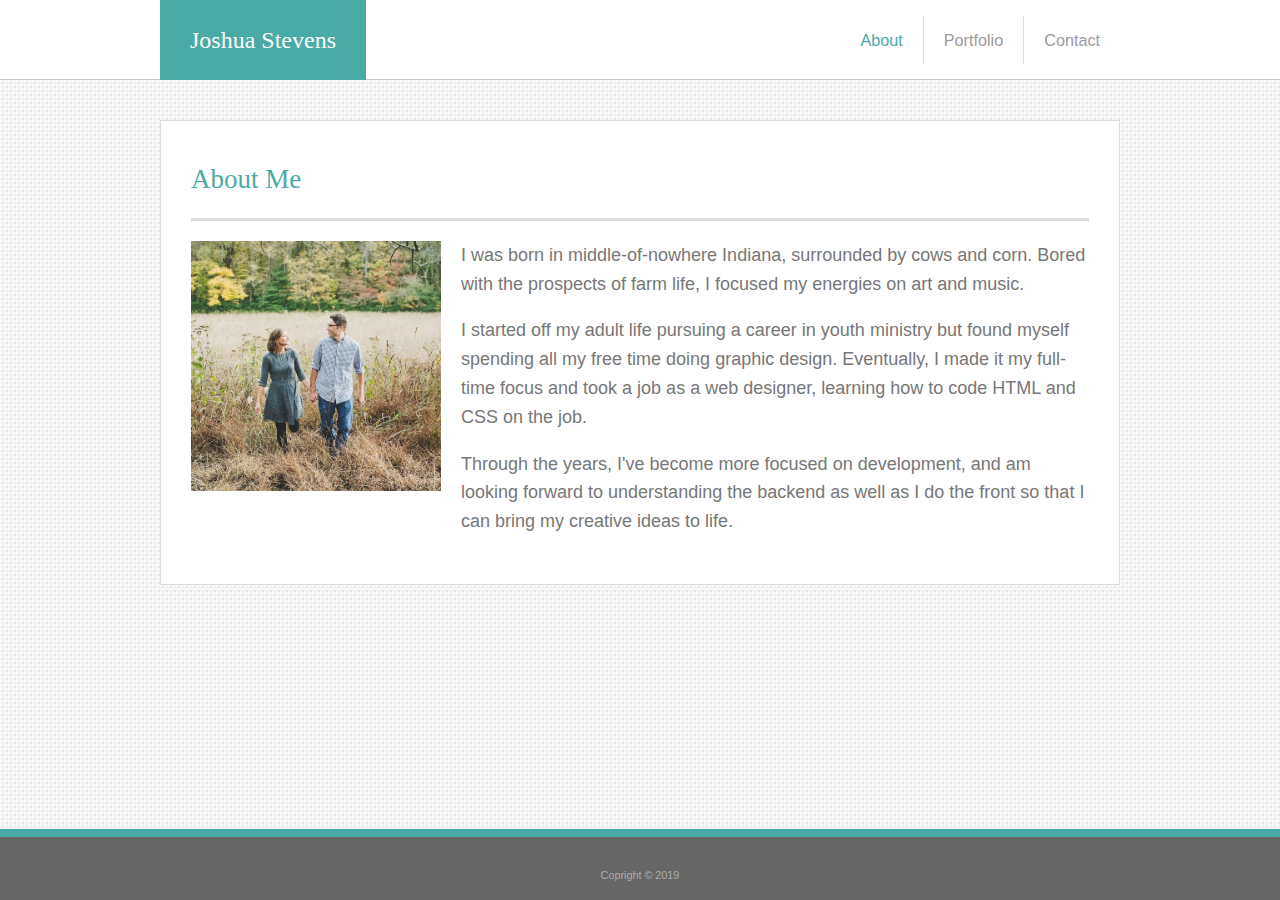
==== index.html @ 35996331 "adding css reset" ====
<!DOCTYPE html>
<html lang="en">
<head>
  <meta charset="UTF-8">
  <meta name="viewport" content="width=device-width, initial-scale=1.0">
  <meta http-equiv="X-UA-Compatible" content="ie=edge">
  <link rel="stylesheet" type="text/css" href="assets/css/reset.css">
  <link rel="stylesheet" type="text/css" href="assets/css/style.css">
  <title>Joshua Stevens: Portfolio Site</title>
</head>
<body>
  <header>
    <div class="headerContentWrapper">
        <h1 class="logo">Joshua Stevens</h1>
        <nav>
          <ul class="navLinks">
            <li>
              <a class="active" href="index.html">About</a>
            </li>
            <li>
              <a href="portfolio.html">Portfolio</a>
            </li>
            <li>
              <a href="contact.html">Contact</a>
            </li>
          </ul>
        </nav>
    </div>
  </header>
  <div class="contentWrapper">
    <section>
      <article>
        <h1>About Me</h1>
        <img class="profilePic" src="assets/images/IMG_0099.jpg">
        <p>I was born in middle-of-nowhere Indiana, surrounded by cows and corn. Bored with the prospects of farm life, I focused my energies on art and music.</p>

        <p>I started off my adult life pursuing a career in youth ministry but found myself spending all my free time doing graphic design. Eventually, I made it my full-time focus and took a job as a web designer, learning how to code HTML and CSS on the job.</p>
          
        <p>Through the years, I've become more focused on development, and am looking forward to understanding the backend as well as I do the front so that I can bring my creative ideas to life.</p>
      </article>
    </section>
  </div>
  <footer>Copright &copy; 2019</footer>
</body>
</html>
---- assets/css/style.css ----
* {
  box-sizing: border-box;
}

html {
  height: 100%;
}

body {
  font-family: 'Arial', 'Helvetica Neue', Helvetica, sans-serif;
  font-size: 18px;
  line-height: 1.6em;
  margin: 0;
  padding: 0;
  color: #777777;
  background-image: url('../images/p5.png');
  min-height: 100%;
  display: flex;
  flex-direction: column;
  padding-top: 120px;
}

p {
  margin-bottom: 1em;
}

h1, h2, h3, h4, h5, h6 {
  font-family: 'Georgia', Times, Times New Roman, serif;
}

h1 {
  color: #4aaaa5;
  padding: 14px 0 24px 0;
  margin: 0 0 20px 0;
  border-bottom: solid 3px #dddddd;
  font-size: 1.5em;
}

header {
  border-bottom: solid 1px #cccccc;
  background: #ffffff;
  position: fixed;
  height: 80px;
  top: 0;
  left: 0;
  width: 100%;
  z-index: 10000;
}

.headerContentWrapper {
  display: flex;
  justify-content: space-between;
  width: 100%;
  max-width: 960px;
  margin: 0 auto; 
  height: 80px;
}

section {
  background: #fff;
  border: solid 1px #dddddd;
  padding: 30px;
  margin-bottom: 60px;
}

.logo {
  flex-grow: 0;
  background: #4aaaa5;
  color: white;
  padding: 0 30px;
  font-size: 24px;
  border-bottom: none;
  margin: 0;
  line-height: 80px;
}

.contentWrapper {
  width: 100%;
  max-width: 960px;
  margin: 0 auto;
  flex: 1 0 auto;
}

.navLinks {
  margin: 0;
  padding: 0;
  list-style: none;
  display: flex;
  align-items: center;
  align-content: center;
  height: 80px;
}

.navLinks li {
  border-right: solid 1px #ddd;
}

.navLinks li:last-of-type {
  border-right: none;
}

.navLinks li a {
  display: inline-block;
  text-decoration: none;
  color: #9d999d;
  font-size: .9em;
  padding: 10px 20px;
  background-color: rgba(74, 170, 165, 0.0);
  transition: background-color .5s ease;
}

.navLinks li a.active {
  color: #4aaaa5;
}

.navLinks li a:hover {
  color: #4aaaa5;
  background-color: rgba(74, 170, 165, 0.2);
}

.navLinks li a:active {
  color: white;
  background-color: rgba(74, 170, 165, 1.0);
}

.profilePic {
  float: left;
  display: inline;
  width: 250px;
  height: auto;
  margin: 0px 20px 20px 0;
}


/* --- portfolio area --- */
.portfolioCards {
  list-style: none;
  margin: 0;
  padding: 0;
  overflow: auto;
}

.portfolioCard {
  display: inline-block;
  float: left;
  width: 320px;
  height: 240px;
  padding: 0;
  margin: 0px 30px 30px 0;
}

.portfolioCard a {
  display: inline-block;
  width: 100%;
  height: 100%;
  position: relative;
  box-shadow: 0px 0px 0px rgba(0,0,0,0.0);
  transform: scale(1);
  transition: transform .25s ease-out, box-shadow .35s ease-in-out;
  overflow: hidden;
}

.portfolioCard a img {
  position: absolute;
  width: 100%;
  auto;
  left: 0;
  top: 0;
}

.portfolioCard a h3 {
  background: #4aaaa5;
  color: white;
  position: absolute;
  z-index: 100;
  width: 100%;
  text-align: center;
  font-weight: 500;
  font-size: 1.1em;
  padding: 10px 6px;
  margin: 0;
  bottom: 10px;
  text-shadow: 0px 0px 0px rgba(0,0,0,0);
  box-shadow: 0px 0px 0px rgba(0,0,0,0.0);
  transition: text-shadow 0.25s ease, box-shadow 0.25s ease, bottom 0.25s ease-in-out;
}

.portfolioCard a:hover {
  box-shadow: 10px 10px 10px rgba(0,0,0,0.4);
  transform: scale(1.02);
}

.portfolioCard a:hover > h3 {
  box-shadow: 6px 6px 6px rgba(0,0,0,0.3);
  text-shadow: 3px 3px 3px rgba(0,0,0,0.2);
  bottom: 16px;
}

/* -- contact page -- */

label, input, textarea {
  width: 100%;
  display: block;
}

form p {
  margin-bottom: 6px;
}

input, textarea {
  width: 100%;
  padding: 10px;
  border: solid 1px #ddd;
}

textarea {
  height: 200px;
  margin-bottom: 20px;
}

button {
  display: inline-block;
  background: #4aaaa5;
  color: white;
  padding: 10px 30px;
  font-size: 1.1em;
  border: none;
  box-shadow: 0px 0px 0px rgba(0,0,0,0);
  text-shadow: 0px 0px 0px rgba(0,0,0,0);
  transition: box-shadow .25s ease, text-shadow .25s ease, background-color: .25s ease;
}

button:hover {
  box-shadow: 3px 3px 3px rgba(0,0,0,0.3);
  text-shadow: 1px 1px 1px rgba(0,0,0,0.2);
}

button:active {
  background-color: #2b6360;
  box-shadow: inset 2px 2px 2px rgba(0,0,0,0.2);
  text-shadow: 0px 0px 0px rgba(0,0,0,0);
}

button:focus {
  outline: none;
}

footer {
  text-align: center;
  border-top: solid 8px #4aaaa5;
  background: #666666;
  flex-shrink: 0;
  padding: 24px 0 10px 0;
  font-size: .6em;
  color: #adadad;
}
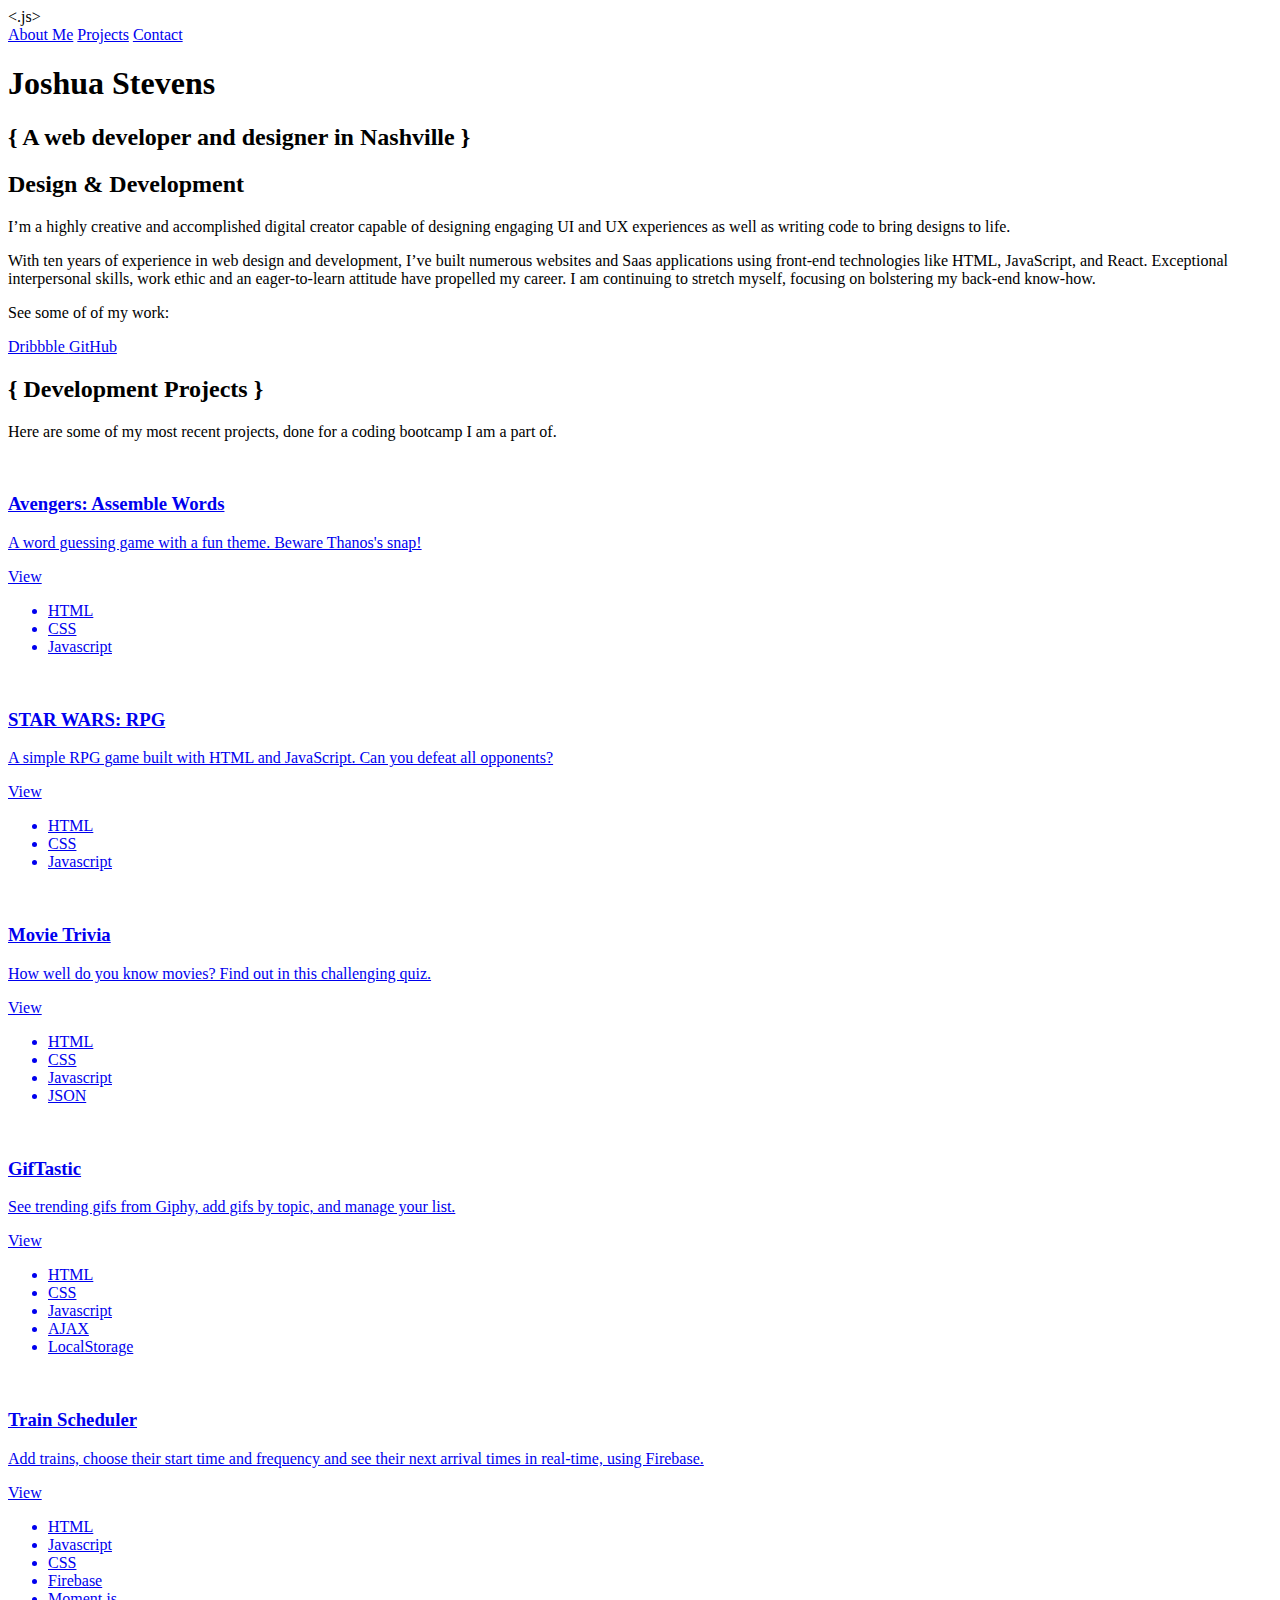
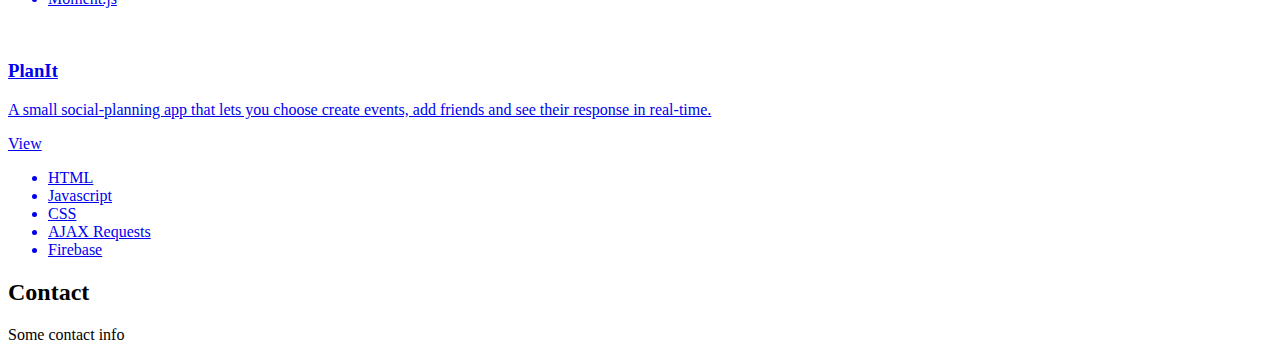
==== commit 5fc1a78e: "adding in new portfolio site" ====
--- a/index.html
+++ b/index.html
@@ -1,45 +1,187 @@
 <!DOCTYPE html>
 <html lang="en">
-<head>
-  <meta charset="UTF-8">
-  <meta name="viewport" content="width=device-width, initial-scale=1.0">
-  <meta http-equiv="X-UA-Compatible" content="ie=edge">
-  <link rel="stylesheet" type="text/css" href="assets/css/reset.css">
-  <link rel="stylesheet" type="text/css" href="assets/css/style.css">
-  <title>Joshua Stevens: Portfolio Site</title>
-</head>
-<body>
-  <header>
-    <div class="headerContentWrapper">
-        <h1 class="logo">Joshua Stevens</h1>
-        <nav>
-          <ul class="navLinks">
-            <li>
-              <a class="active" href="index.html">About</a>
-            </li>
-            <li>
-              <a href="portfolio.html">Portfolio</a>
-            </li>
-            <li>
-              <a href="contact.html">Contact</a>
-            </li>
-          </ul>
-        </nav>
+  <head>
+    <meta charset="UTF-8" />
+    <meta name="viewport" content="width=device-width, initial-scale=1.0" />
+    <meta http-equiv="X-UA-Compatible" content="ie=edge" />
+    <link rel="stylesheet" href="https://use.fontawesome.com/releases/v5.8.1/css/all.css" integrity="sha384-50oBUHEmvpQ+1lW4y57PTFmhCaXp0ML5d60M1M7uH2+nqUivzIebhndOJK28anvf" crossorigin="anonymous">
+    <link
+      href="https://fonts.googleapis.com/css?family=Roboto+Slab:700|Roboto:300,400"
+      rel="stylesheet"
+    />
+    <link href="./css/reset.css" rel="stylesheet" type="text/css" />
+    <link href="./css/styles.css" rel="stylesheet" type="text/css" />
+    <title>Joshua Stevens</title>
+  </head>
+
+  <body>
+    <header>
+      <nav>
+        <div class="logo">
+          <.js>
+        </div>
+        <div class="navigationLinks">
+          <a class="navigationLink" data-target="bio" href="#">About Me</a>
+          <a class="navigationLink" data-target="development" href="#"
+            >Projects</a
+          >
+          <a class="navigationLink" data-target="contact" href="#">Contact</a>
+        </div>
+      </nav>
+    </header>
+    <div class="pageWrapper">
+      <section id="home">
+        <div class="codeImage text parallax" data-speed="28">
+          <h1 id="titleText">Joshua Stevens</h1>
+        </div>
+        <div class="codeImage subtext parallax" data-speed="18">
+          <h2 id="subTitleText"><span class="green">{</span> A web developer and designer in Nashville <span class="green">}</span></h2>
+        </div>
+        <div class="codeImage green parallax" data-speed="32"></div>
+        <div class="codeImage blue parallax" data-speed="18"></div>
+        <div class="codeImage red parallax" data-speed="8"></div>
+        <div class="codeImage purple parallax" data-speed="1"></div>
+        <div class="codeImage gray parallax" data-speed="12"></div>
+      </section>
+      <section id="bio">
+        <article>
+          <h2>Design &amp; Development</h2>
+          <p>
+            I’m a highly creative and accomplished <span class="red">digital creator</span> capable of designing <span class="purple">engaging UI and UX</span> experiences as well as writing code to
+            bring designs to life.</p>
+          <p>
+            With <span class="green">ten years of experience</span> in web <span class="blue">design</span>
+            and <span class="red">development</span>, I’ve built numerous websites and Saas applications
+            using front-end technologies like <span class="gray">HTML</span>, <span class="green">JavaScript</span>, and <span class="blue">React</span>.
+            Exceptional interpersonal skills, work ethic and an <span class="purple">eager-to-learn</span> attitude have propelled my career. I am continuing to stretch
+            myself, focusing on bolstering my <span class="red">back-end</span> know-how.
+          </p>
+          <p>See some of of my work:</p>
+          <a class="dribbble" href="http://joshuastevens.dribbble.com/" target="_blank">Dribbble <i class="fab fa-dribbble"></i></a>
+          <a class="github" href="https://github.com/jstevens79" target="_blank">GitHub <i class="fab fa-github"></i></a>
+        </article>
+      </section>
+      <section id="development">
+        <h2><span class="purple">{</span> Development Projects <span class="purple">}</span></h2>
+        <p>
+          Here are some of my most recent projects, done for a coding bootcamp I
+          am a part of.
+        </p>
+        <div class="projectsContainer">
+          <a class="project" href="https://jstevens79.github.io/Word-Guess-Game/" target="_blank">
+            <img class="projectFeature">
+            <div class="description">
+              <h3>Avengers: Assemble Words</h3>
+              <p>A word guessing game with a fun theme. Beware Thanos's snap!</p>
+              <span class="view">View</span>
+            </div>
+            <div class="technologies">
+              <ul>
+                <li>HTML</li>
+                <li>CSS</li>
+                <li>Javascript</li>
+              </ul>
+            </div>
+          </a>
+
+          <a class="project" href="https://jstevens79.github.io/star-wars-rpg/" target="_blank">
+            <img class="projectFeature">
+            <div class="description">
+              <h3>STAR WARS: RPG</h3>
+              <p>A simple RPG game built with HTML and JavaScript. Can you defeat all opponents?</p>
+              <span class="view">View</span>
+            </div>
+            <div class="technologies">
+                <ul>
+                  <li>HTML</li>
+                  <li>CSS</li>
+                  <li>Javascript</li>
+                </ul>
+              </div>
+          </a>
+
+          <a class="project" href="https://jstevens79.github.io/TriviaGame/" target="_blank">
+            <img class="projectFeature">
+            <div class="description">
+              <h3>Movie Trivia</h3>
+              <p>How well do you know movies? Find out in this challenging quiz.</p>
+              <span class="view">View</span>
+            </div>
+            <div class="technologies">
+                <ul>
+                  <li>HTML</li>
+                  <li>CSS</li>
+                  <li>Javascript</li>
+                  <li>JSON</li>
+                </ul>
+              </div>
+          </a>
+
+          <a class="project" href="https://jstevens79.github.io/giftastic/" target="_blank">
+              <img class="projectFeature">
+              <div class="description">
+                <h3>GifTastic</h3>
+                <p>See trending gifs from Giphy, add gifs by topic, and manage your list.</p>
+                <span class="view">View</span>
+              </div>
+              <div class="technologies">
+                  <ul>
+                    <li>HTML</li>
+                    <li>CSS</li>
+                    <li>Javascript</li>
+                    <li>AJAX</li>
+                    <li>LocalStorage</li>
+                  </ul>
+                </div>
+            </a>
+
+          <a class="project" href="https://jstevens79.github.io/Train-Scheduler/" target="_blank">
+            <img class="projectFeature">
+            <div class="description">
+              <h3>Train Scheduler</h3>
+              <p>Add trains, choose their start time and frequency and see their next arrival times in real-time, using Firebase.</p>
+              <span class="view">View</span>
+            </div>
+            <div class="technologies">
+                <ul>
+                  <li>HTML</li>
+                  <li>Javascript</li>
+                  <li>CSS</li>
+                  <li>Firebase</li>
+                  <li>Moment.js</li>
+                </ul>
+              </div>
+          </a>
+          <a class="project" href="https://jstevens79.github.io/Project1/" target="_blank">
+              <img class="projectFeature">
+              <div class="description">
+                <h3>PlanIt</h3>
+                <p>A small social-planning app that lets you choose create events, add friends and see their response in real-time.</p>
+                <span class="view">View</span>
+              </div>
+              <div class="technologies">
+                  <ul>
+                    <li>HTML</li>
+                    <li>Javascript</li>
+                    <li>CSS</li>
+                    <li>AJAX Requests</li>
+                    <li>Firebase</li>
+                  </ul>
+                </div>
+            </a>
+        </div>
+      </section>
+      <section id="contact">
+        <h2>Contact</h2>
+        <p>Some contact info</p>
+      </section>
     </div>
-  </header>
-  <div class="contentWrapper">
-    <section>
-      <article>
-        <h1>About Me</h1>
-        <img class="profilePic" src="assets/images/IMG_0099.jpg">
-        <p>I was born in middle-of-nowhere Indiana, surrounded by cows and corn. Bored with the prospects of farm life, I focused my energies on art and music.</p>
-
-        <p>I started off my adult life pursuing a career in youth ministry but found myself spending all my free time doing graphic design. Eventually, I made it my full-time focus and took a job as a web designer, learning how to code HTML and CSS on the job.</p>
-          
-        <p>Through the years, I've become more focused on development, and am looking forward to understanding the backend as well as I do the front so that I can bring my creative ideas to life.</p>
-      </article>
-    </section>
-  </div>
-  <footer>Copright &copy; 2019</footer>
-</body>
-</html>+    <script
+      src="https://code.jquery.com/jquery-3.3.1.min.js"
+      integrity="sha256-FgpCb/KJQlLNfOu91ta32o/NMZxltwRo8QtmkMRdAu8="
+      crossorigin="anonymous"
+    ></script>
+    <script src="./scripts/parallax-effect.js"></script>
+    <script src="./scripts/page-scripts.js"></script>
+  </body>
+</html>
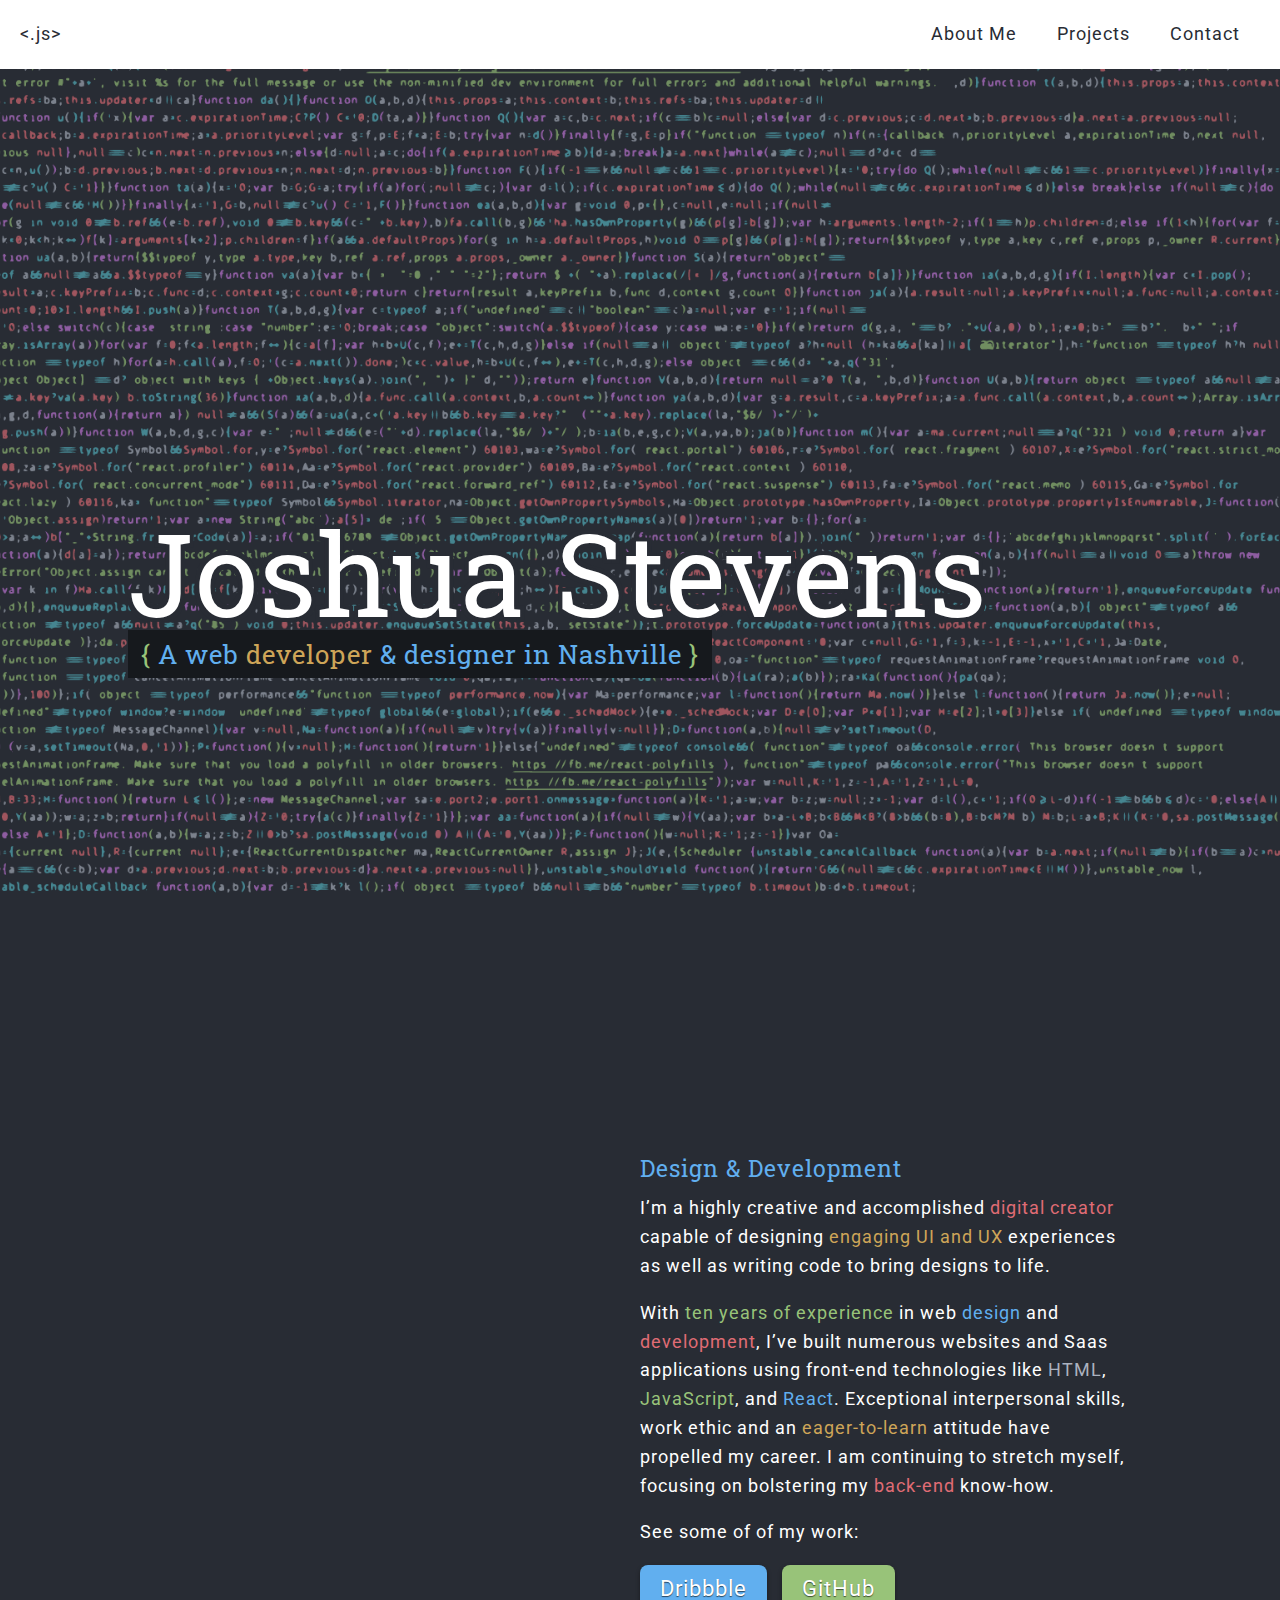
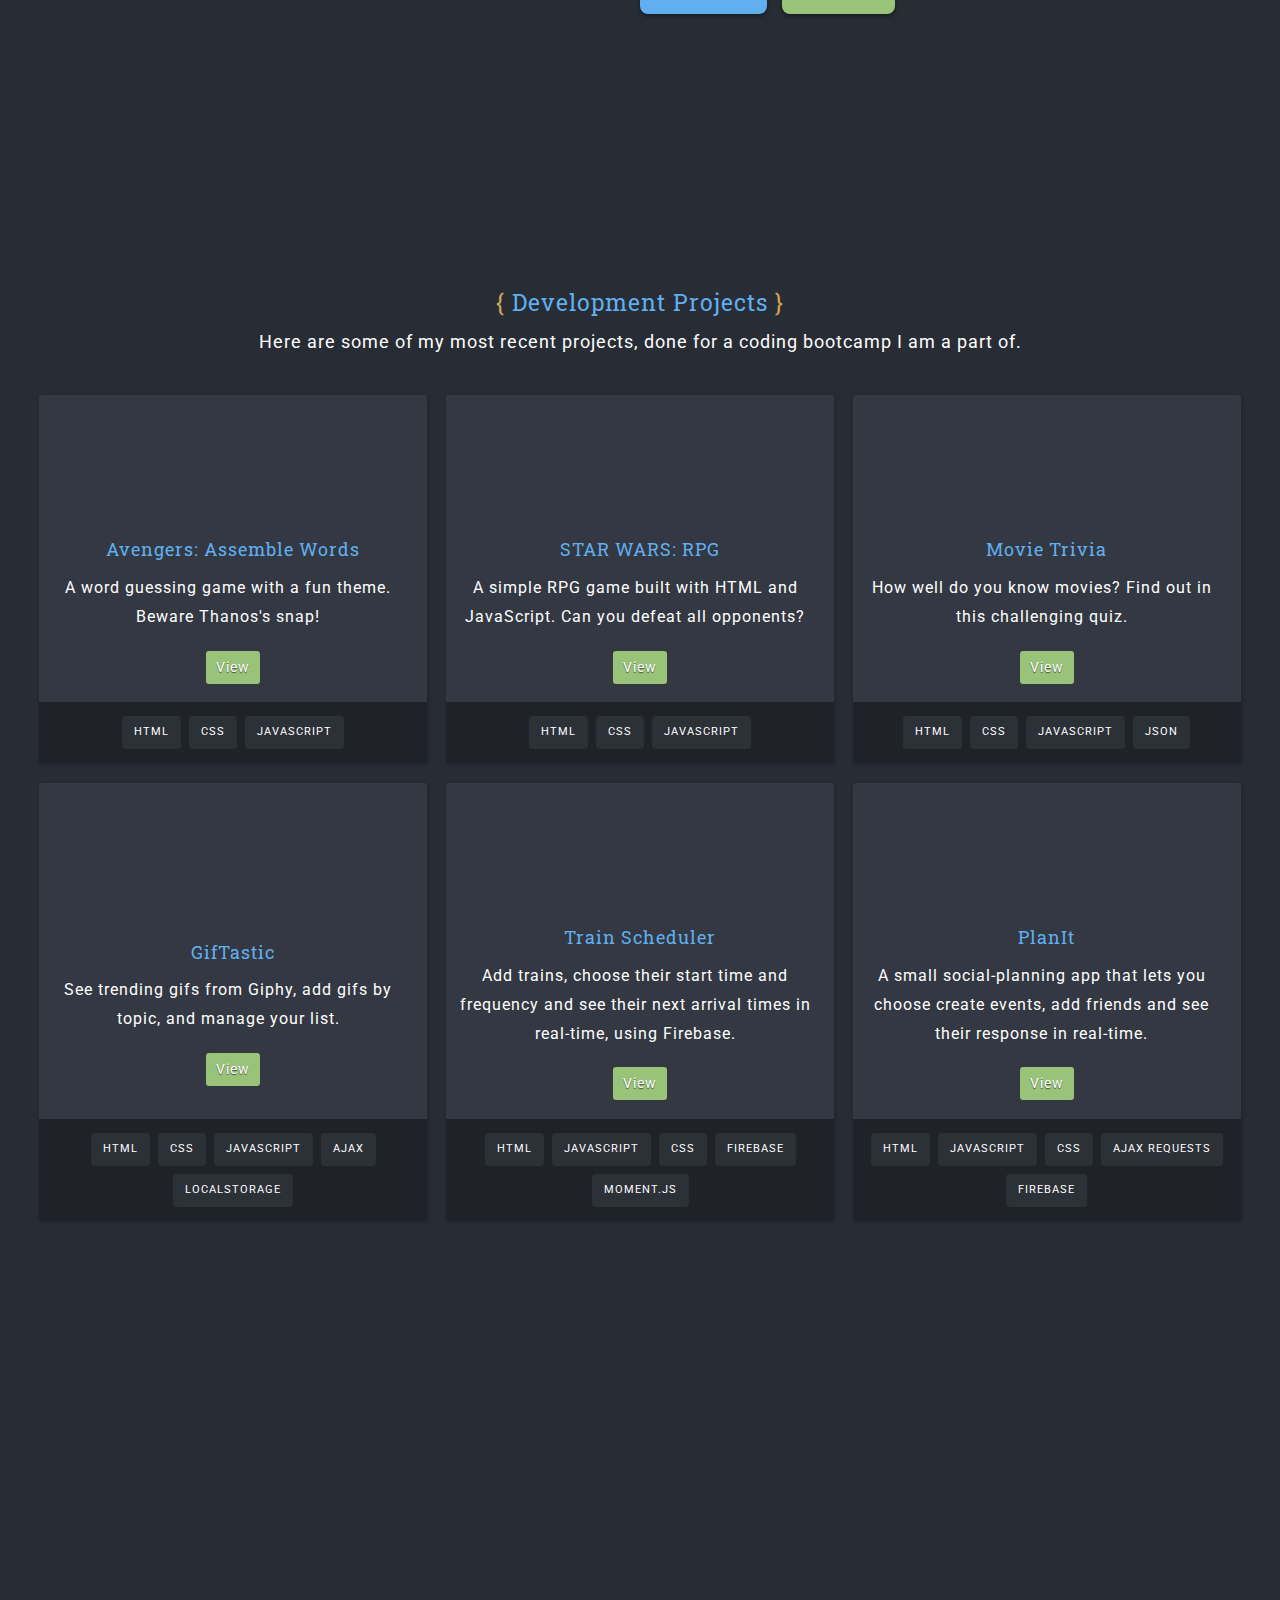
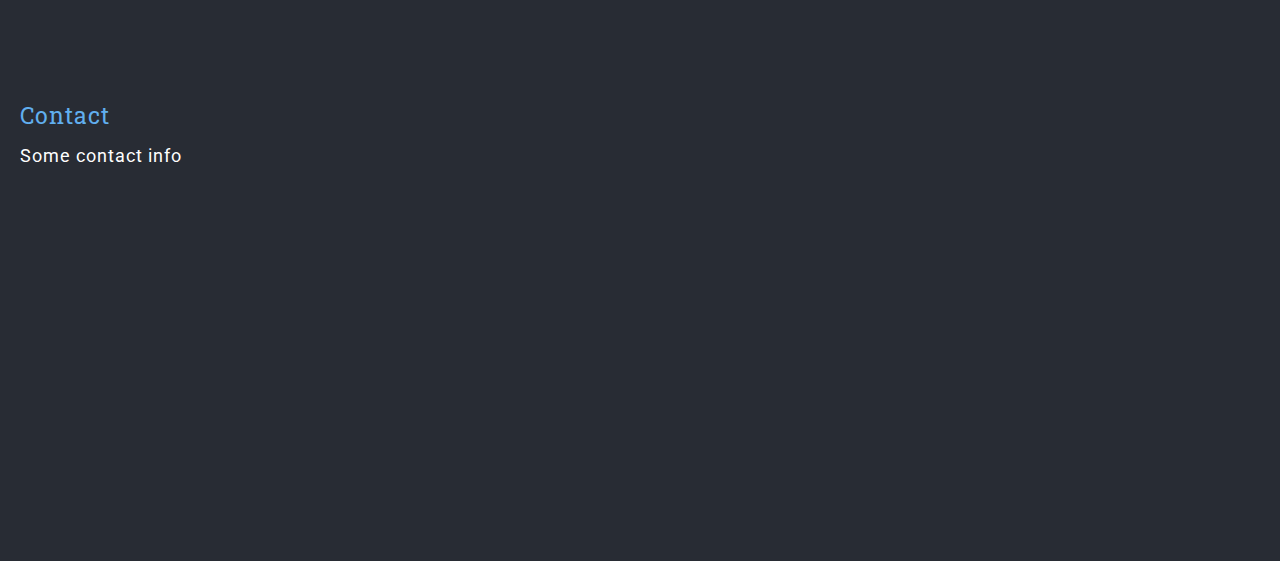
==== commit 91372040: "adding icons to projects" ====
--- a/index.html
+++ b/index.html
@@ -9,8 +9,8 @@
       href="https://fonts.googleapis.com/css?family=Roboto+Slab:700|Roboto:300,400"
       rel="stylesheet"
     />
-    <link href="./css/reset.css" rel="stylesheet" type="text/css" />
-    <link href="./css/styles.css" rel="stylesheet" type="text/css" />
+    <link href="./assets/css/reset.css" rel="stylesheet" type="text/css" />
+    <link href="./assets/css/styles.css" rel="stylesheet" type="text/css" />
     <title>Joshua Stevens</title>
   </head>
 
@@ -35,7 +35,7 @@
           <h1 id="titleText">Joshua Stevens</h1>
         </div>
         <div class="codeImage subtext parallax" data-speed="18">
-          <h2 id="subTitleText"><span class="green">{</span> A web developer and designer in Nashville <span class="green">}</span></h2>
+          <h2 id="subTitleText"><span class="green">{</span> A web <span class="purple">developer</span> &amp; designer in Nashville <span class="green">}</span></h2>
         </div>
         <div class="codeImage green parallax" data-speed="32"></div>
         <div class="codeImage blue parallax" data-speed="18"></div>
@@ -69,7 +69,7 @@
         </p>
         <div class="projectsContainer">
           <a class="project" href="https://jstevens79.github.io/Word-Guess-Game/" target="_blank">
-            <img class="projectFeature">
+            <div class="projectIcon"><i class="fas fa-gamepad"></i></div>
             <div class="description">
               <h3>Avengers: Assemble Words</h3>
               <p>A word guessing game with a fun theme. Beware Thanos's snap!</p>
@@ -85,7 +85,7 @@
           </a>
 
           <a class="project" href="https://jstevens79.github.io/star-wars-rpg/" target="_blank">
-            <img class="projectFeature">
+            <div class="projectIcon"><i class="fas fa-jedi"></i></div>
             <div class="description">
               <h3>STAR WARS: RPG</h3>
               <p>A simple RPG game built with HTML and JavaScript. Can you defeat all opponents?</p>
@@ -101,7 +101,7 @@
           </a>
 
           <a class="project" href="https://jstevens79.github.io/TriviaGame/" target="_blank">
-            <img class="projectFeature">
+            <div class="projectIcon"><i class="fas fa-ticket-alt"></i></div>
             <div class="description">
               <h3>Movie Trivia</h3>
               <p>How well do you know movies? Find out in this challenging quiz.</p>
@@ -118,7 +118,7 @@
           </a>
 
           <a class="project" href="https://jstevens79.github.io/giftastic/" target="_blank">
-              <img class="projectFeature">
+              <div class="projectIcon"><i class="fas fa-images"></i></div>
               <div class="description">
                 <h3>GifTastic</h3>
                 <p>See trending gifs from Giphy, add gifs by topic, and manage your list.</p>
@@ -136,7 +136,7 @@
             </a>
 
           <a class="project" href="https://jstevens79.github.io/Train-Scheduler/" target="_blank">
-            <img class="projectFeature">
+            <div class="projectIcon"><i class="fas fa-subway"></i></div>
             <div class="description">
               <h3>Train Scheduler</h3>
               <p>Add trains, choose their start time and frequency and see their next arrival times in real-time, using Firebase.</p>
@@ -153,7 +153,7 @@
               </div>
           </a>
           <a class="project" href="https://jstevens79.github.io/Project1/" target="_blank">
-              <img class="projectFeature">
+              <div class="projectIcon"><i class="fas fa-calendar-check"></i></div>
               <div class="description">
                 <h3>PlanIt</h3>
                 <p>A small social-planning app that lets you choose create events, add friends and see their response in real-time.</p>
@@ -181,7 +181,7 @@
       integrity="sha256-FgpCb/KJQlLNfOu91ta32o/NMZxltwRo8QtmkMRdAu8="
       crossorigin="anonymous"
     ></script>
-    <script src="./scripts/parallax-effect.js"></script>
-    <script src="./scripts/page-scripts.js"></script>
+    <script src="./assets/scripts/parallax-effect.js"></script>
+    <script src="./assets/scripts/page-scripts.js"></script>
   </body>
 </html>
--- a/assets/css/styles.css
+++ b/assets/css/styles.css
@@ -0,0 +1,321 @@
+* {
+  box-sizing: border-box;
+}
+
+
+body {
+  background: #282c34;
+  color: white;
+  font-family: 'Roboto', sans-serif;
+  font-size: 18px;
+  line-height: 1.6em;
+  letter-spacing: 1px;
+}
+
+section {
+  min-height: 100vh;
+  padding: 88px 20px 20px 20px; 
+  display: flex;
+  flex-direction: column;
+  justify-content: center;
+  overflow: auto;
+}
+
+
+h1, h2, h3 {
+  font-family: 'Roboto Slab', serif;
+  color: rgb(97,175,239);
+}
+
+
+header {
+  position: fixed;
+  width: 100%;
+  top: 0;
+  left: 0;
+  z-index: 1000;
+}
+
+nav {
+  padding: 20px;
+  display: flex;
+  justify-content: space-between;
+  background: white;
+  color: #282c34;
+}
+
+.navigationLink {
+  color: #282c34;
+}
+
+.navigationLink:hover {
+  color: rgb(97,175,239);
+}
+
+.navigationLink:active {
+  color: rgb(73, 137, 189);
+}
+
+h2 {
+  font-size: 1.3em;
+  margin-bottom: .5em;
+}
+
+p {
+  padding-bottom: 1em;
+}
+
+a {
+  text-decoration: none;
+}
+
+.navigationLinks {
+  display: flex;
+}
+
+.navigationLink {
+  flex-grow: 1;
+  flex-shrink: 0;
+  display: block;
+  padding: 0 20px;
+  text-align: center;
+}
+
+.blue {
+  color: rgb(97,175,239);
+}
+.red {
+  color: rgb(224,108,117);
+}
+.green {
+  color: rgb(152,195,121);
+}
+.purple {
+  color: rgb(206, 165, 88);
+}
+.gray {
+  color: rgb(171,178,191);
+}
+
+.pageWrapper {
+  /*max-width: 1200px;*/
+  margin: 0 auto;
+}
+
+#home {
+  height: 100vh;
+  width: 100vw;
+  align-items: center;
+  position: relative;
+}
+
+.codeImage {
+  position: absolute;
+  top: 0;
+  left: 0;
+  width: 100%;
+  height: 100%;
+  background-size: cover;
+  background-position: center center;
+}
+
+.codeImage.text {
+  z-index: 500;
+}
+
+.codeImage.subtext {
+  z-index: 450;
+}
+
+.codeImage.green {
+  z-index: 100;
+  background-image: url('../images/greenText.png');
+}
+
+.codeImage.blue {
+  z-index: 200;
+  background-image: url('../images/blueText.png');
+}
+
+.codeImage.red {
+  z-index: 300;
+  background-image: url('../images/redText.png');
+}
+
+.codeImage.purple {
+  z-index: 400;
+  background-image: url('../images/purpleText.png');
+}
+
+.codeImage.gray {
+  z-index: 0;
+  background-image: url('../images/grayText.png');
+}
+
+
+#titleText {
+  position: absolute;
+  top: 62vh;
+  left: 10%;
+  font-size: 9vw;
+  color: rgb(255,255,255);
+  text-shadow:
+    -4px -4px 0 #282c34,  
+    4px -4px 0 #282c34,
+    -4px 4px 0 #282c34,
+     4px 4px 0 #282c34;
+}
+
+#subTitleText {
+  position: absolute;
+  left: 10%;
+  background: #16191d;
+  top: 70vh;
+  font-size: 2vw;
+  padding: .75vw 1vw;
+}
+
+article {
+  width: 40%;
+  max-width: 650px;
+  margin-left: 50%;
+}
+
+#development {
+  text-align: center;
+}
+
+.projectsContainer {
+  margin-top: 20px;
+  display: flex;
+  flex-wrap: wrap;
+  width: 100%;
+  justify-content: space-evenly;
+}
+
+.project {
+  width: calc(100% / 3.2);
+  background: rgba(51,56,66,1);
+  border-radius: 2px;
+  text-align: center;
+  margin-bottom: 20px;
+  color: white;
+  box-shadow: 1px 1px 4px rgba(0,0,0,0.2);
+  display: flex;
+  flex-direction: column;
+  justify-content: space-between;
+  transform: scale(1);
+  transition: transform .25s ease, background-color .25s ease;
+}
+
+.project:hover {
+  transform: scale(1.05);
+  background: rgb(84, 92, 109);
+}
+
+.project p {
+  padding: 10px 20px 20px 10px;
+  font-size: .9em;
+}
+
+.project h4 {
+  margin-bottom: 10px;
+}
+
+.projectIcon {
+  display: flex;
+  justify-content: center;
+  align-items: center;
+  width: 100px;
+  height: 100px;
+  border-radius: 50%;
+  margin: 20px auto;
+  font-size: 4vw;
+}
+
+.projectIcon i {
+  padding: 1vw;
+  border-radius: 50%;
+}
+
+.technologies {
+  background: #1f2329;
+  margin-top: 20px;
+}
+
+.technologies ul {
+  padding: 10px;
+  display: flex;
+  flex-wrap: wrap;
+  justify-content: center;
+}
+
+.technologies ul li {
+  font-size: .6em;
+  text-transform: uppercase;
+  padding: 2px 12px;
+  border-radius: 4px;
+  margin: 4px;
+  background-color: rgba(171,178,191,0.1);
+}
+
+@media only screen and (max-width: 860px) {
+  .project {
+    width: calc(100% / 2.1);
+  }
+}
+
+@media only screen and (max-width: 600px) {
+  .project {
+    width: 100%;
+  }
+}
+
+.dribbble, .github {
+  display: inline-block;
+  border-radius: 8px;
+  padding: 10px 20px;
+  font-size: 1.2em;
+  color: white;
+  box-shadow: 0 2px 4px rgba(0,0,0,0.4);
+  position: relative;
+  top: 0;
+  text-shadow: 0px 1px 1px rgba(0,0,0,0.6);
+  transition: background-color .2s ease, top .25s ease;
+}
+
+.dribbble {
+  background-color: rgb(97,175,239);
+  margin-right: 10px;
+}
+
+.github {
+  background-color: rgb(152,195,121);
+}
+
+.dribbble:hover {
+  background-color: rgb(118, 191, 250);
+}
+
+.github:hover {
+  background-color: rgb(182, 230, 149);
+}
+
+.dribbble:active {
+  background-color: rgb(84, 155, 212);
+  top: 3px;
+}
+
+.github:active {
+  background-color: rgb(124, 161, 97);
+  top: 3px;
+}
+
+.view {
+  background-color: rgb(152,195,121);
+  padding: 8px 10px;
+  border-radius: 3px;
+  font-size: .8em;
+  text-shadow: 0px 1px 1px rgba(0,0,0,0.6);
+}
+
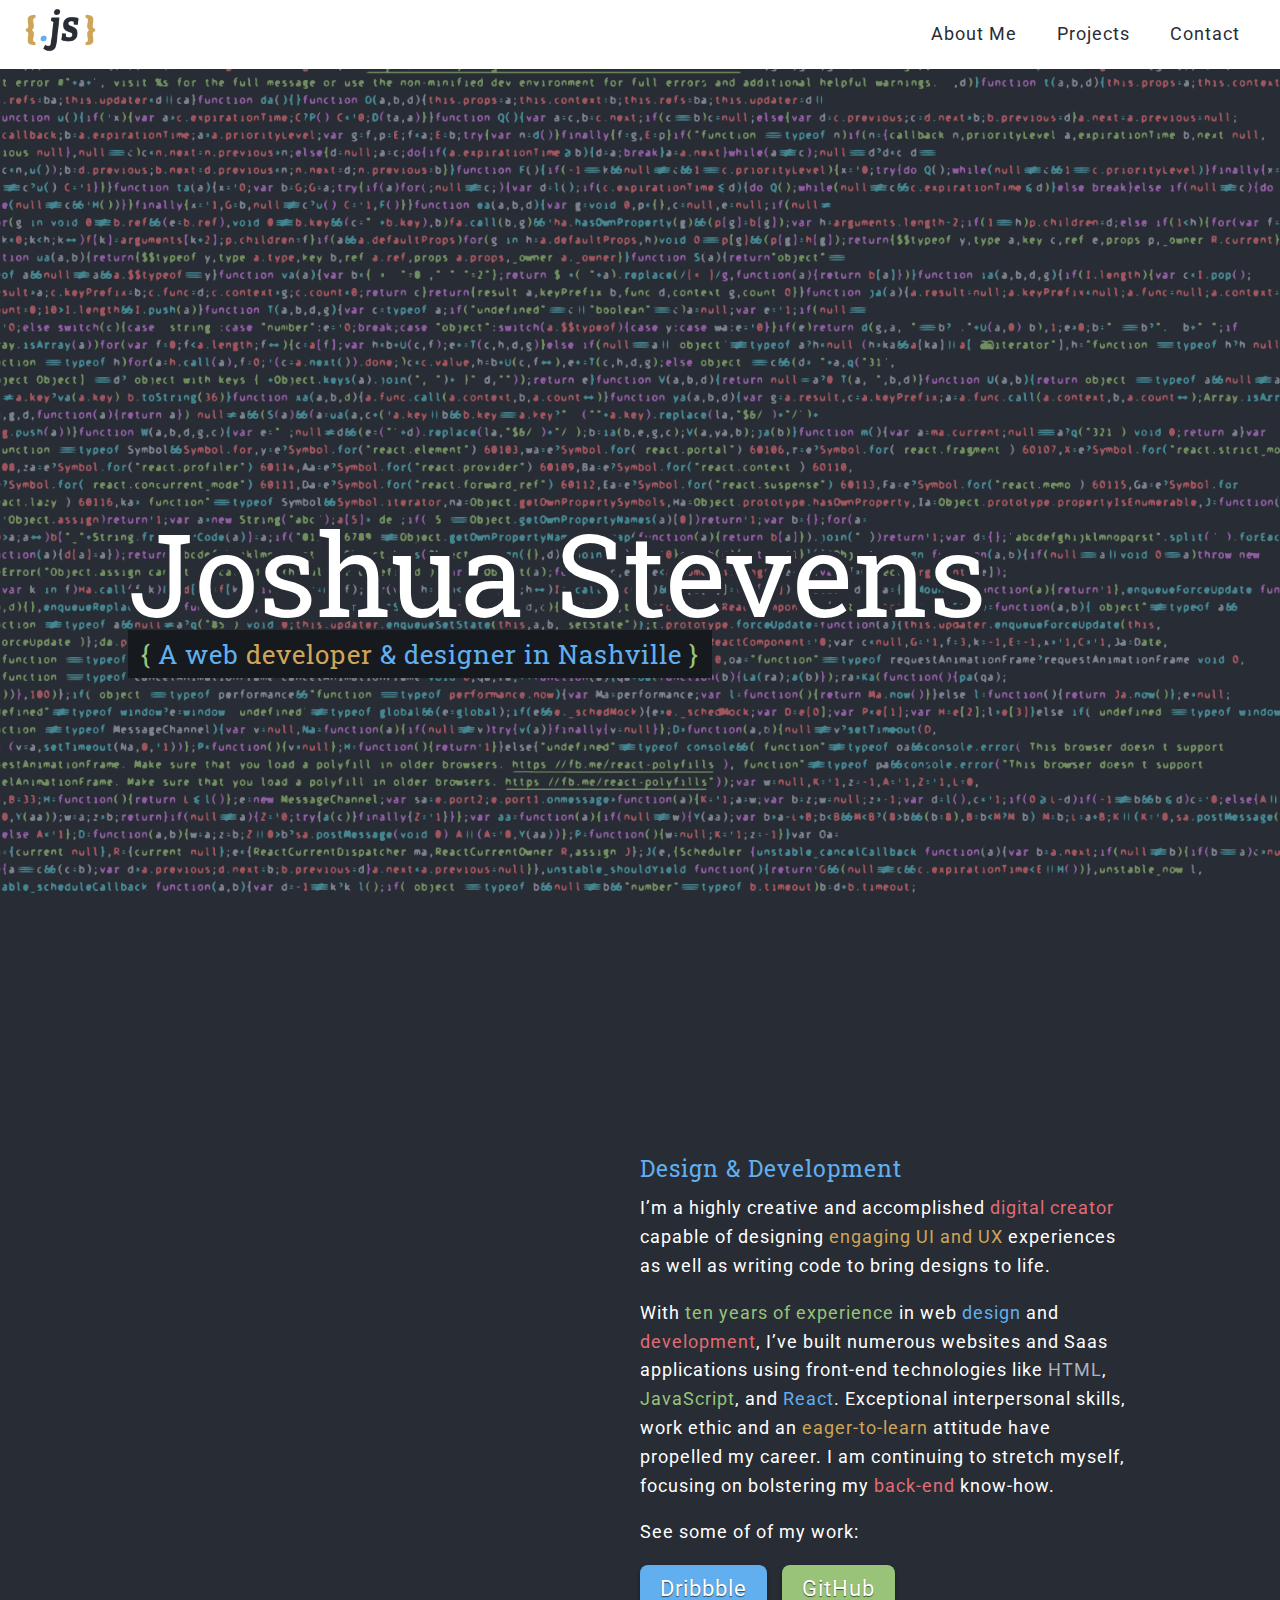
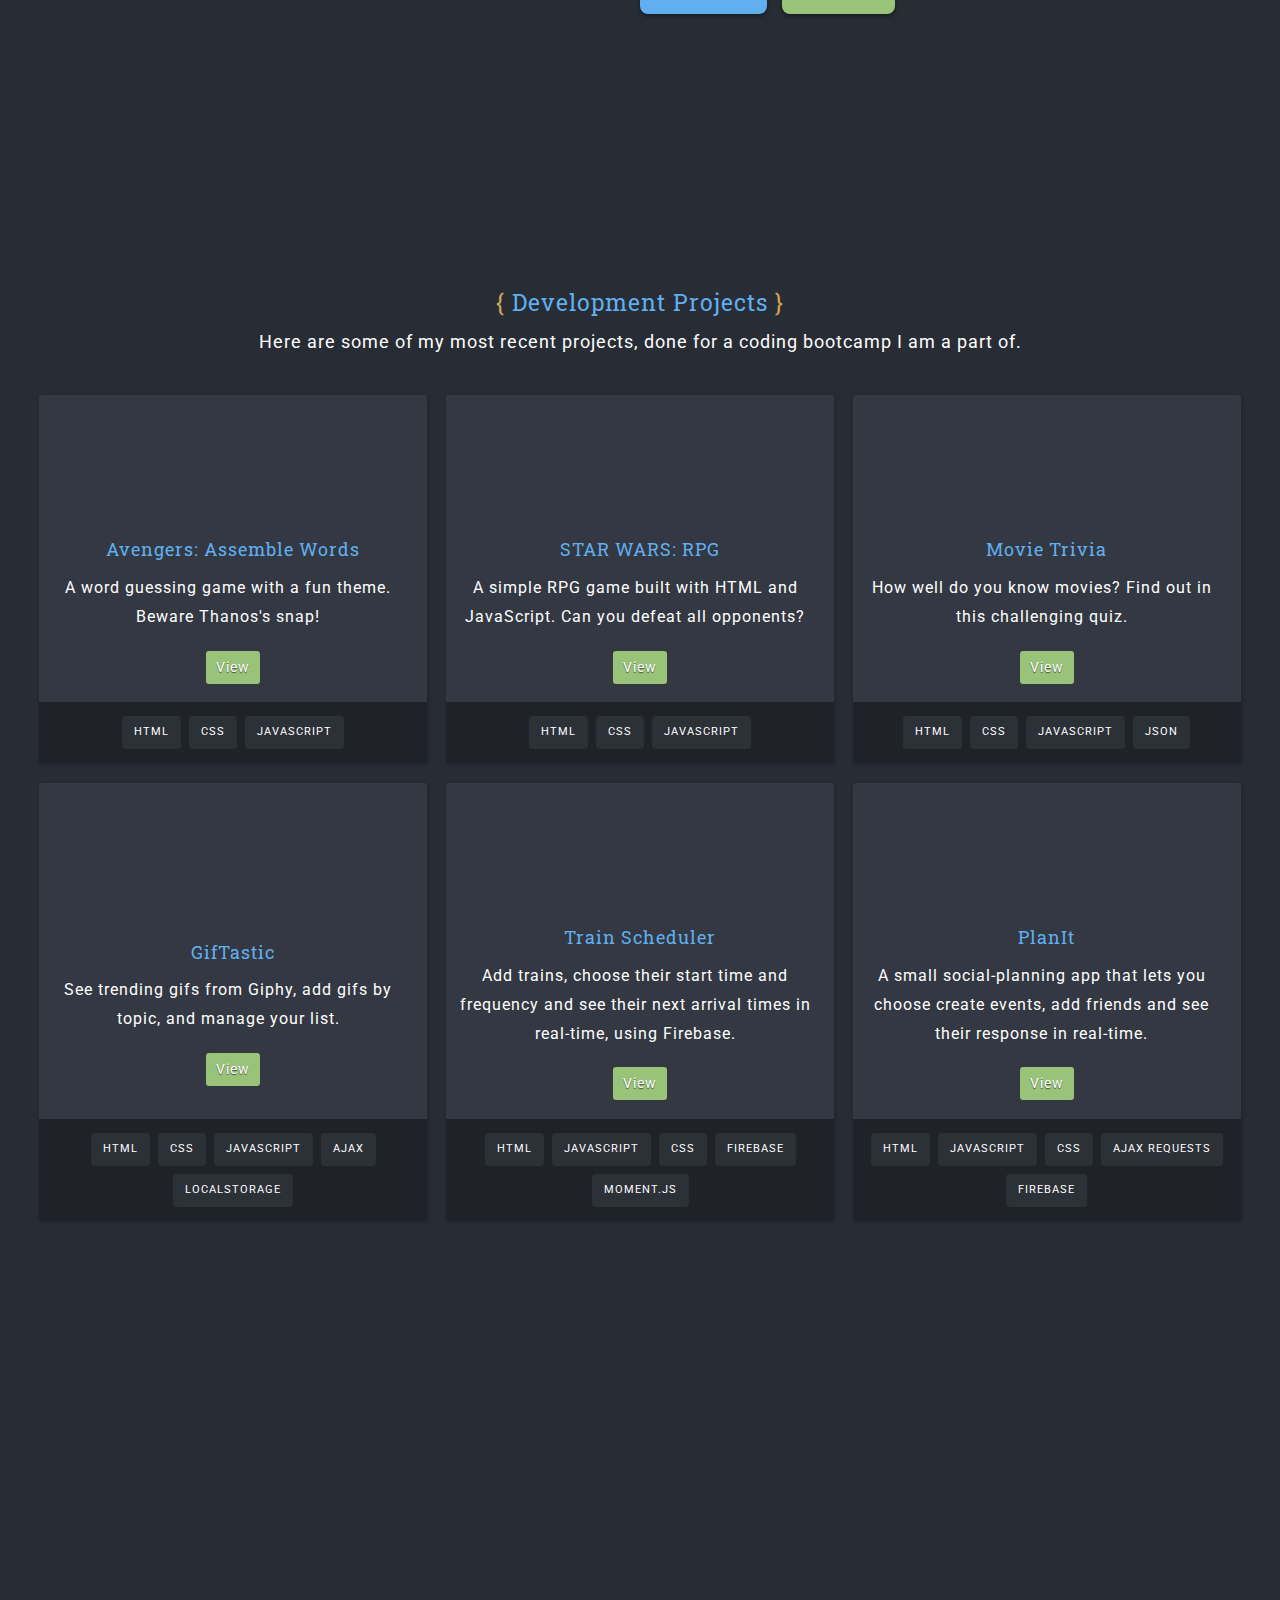
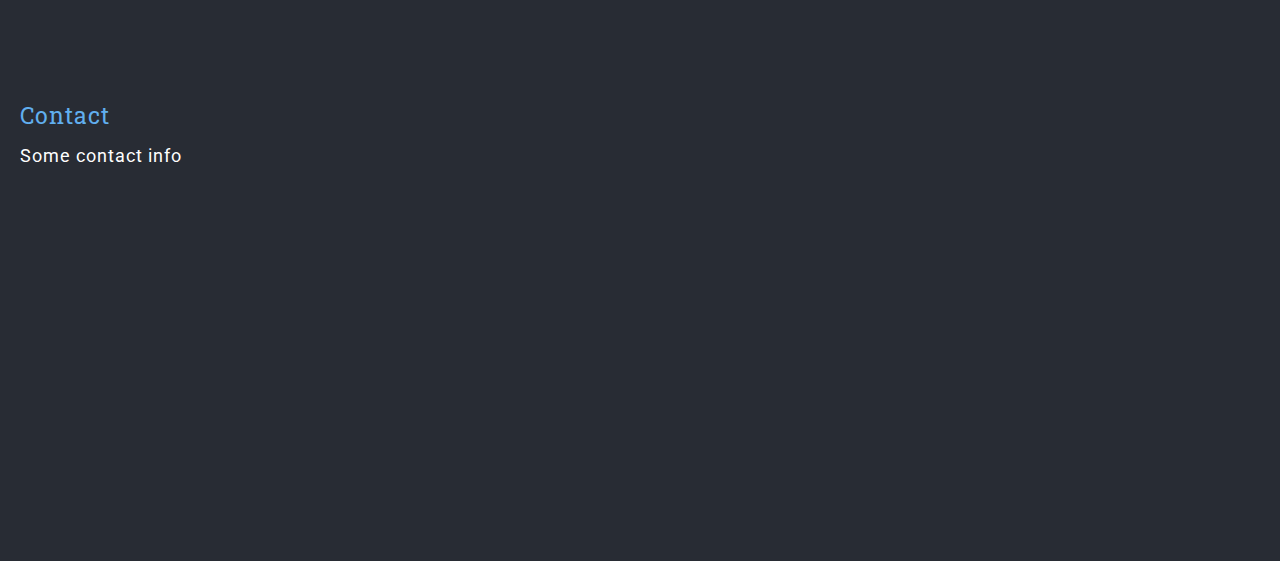
==== commit 7ae0f7b3: "adding logo" ====
--- a/index.html
+++ b/index.html
@@ -18,7 +18,7 @@
     <header>
       <nav>
         <div class="logo">
-          <.js>
+          <img src="./assets/images/js-logo.png" alt="joshua stevens logo">
         </div>
         <div class="navigationLinks">
           <a class="navigationLink" data-target="bio" href="#">About Me</a>
--- a/assets/css/styles.css
+++ b/assets/css/styles.css
@@ -36,10 +36,16 @@
   z-index: 1000;
 }
 
+.logo img {
+  max-height: 50px;
+  width: auto;
+}
+
 nav {
-  padding: 20px;
+  padding: 5px 20px;
   display: flex;
   justify-content: space-between;
+  align-items: center;
   background: white;
   color: #282c34;
 }
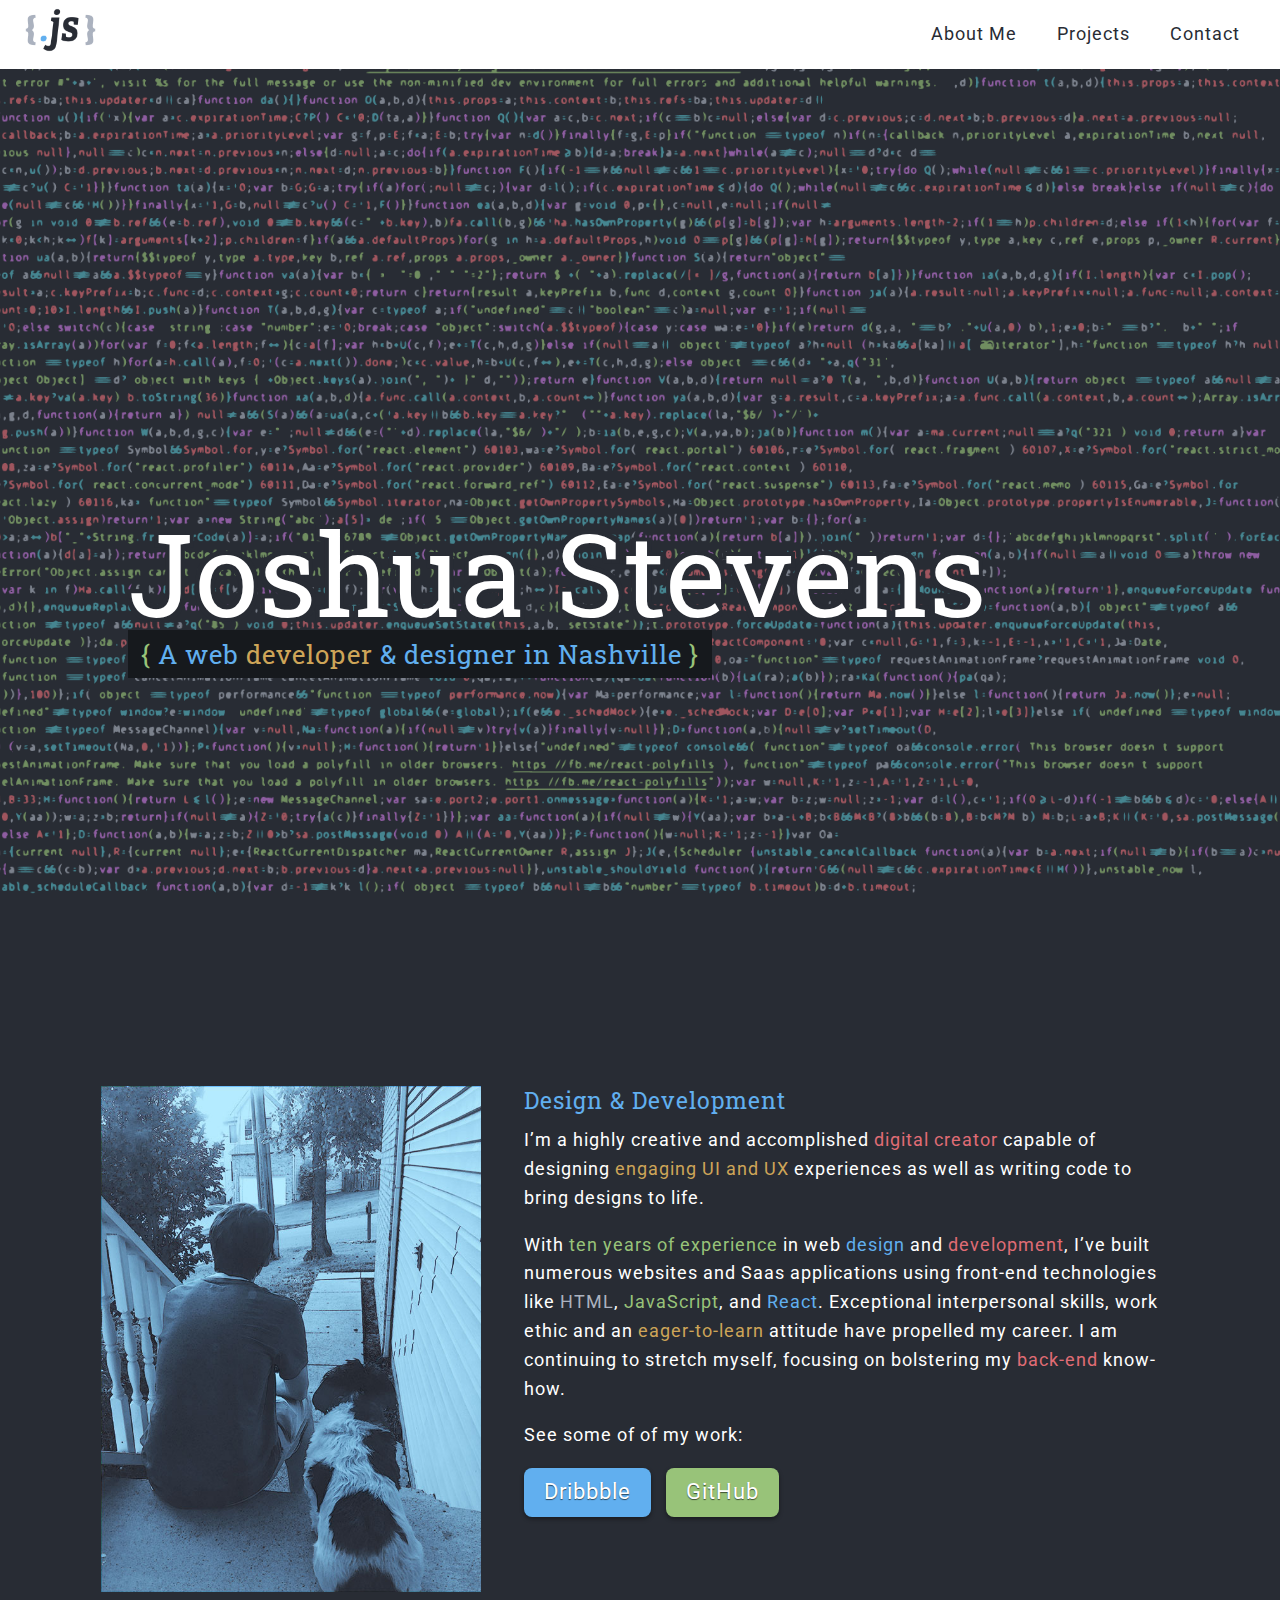
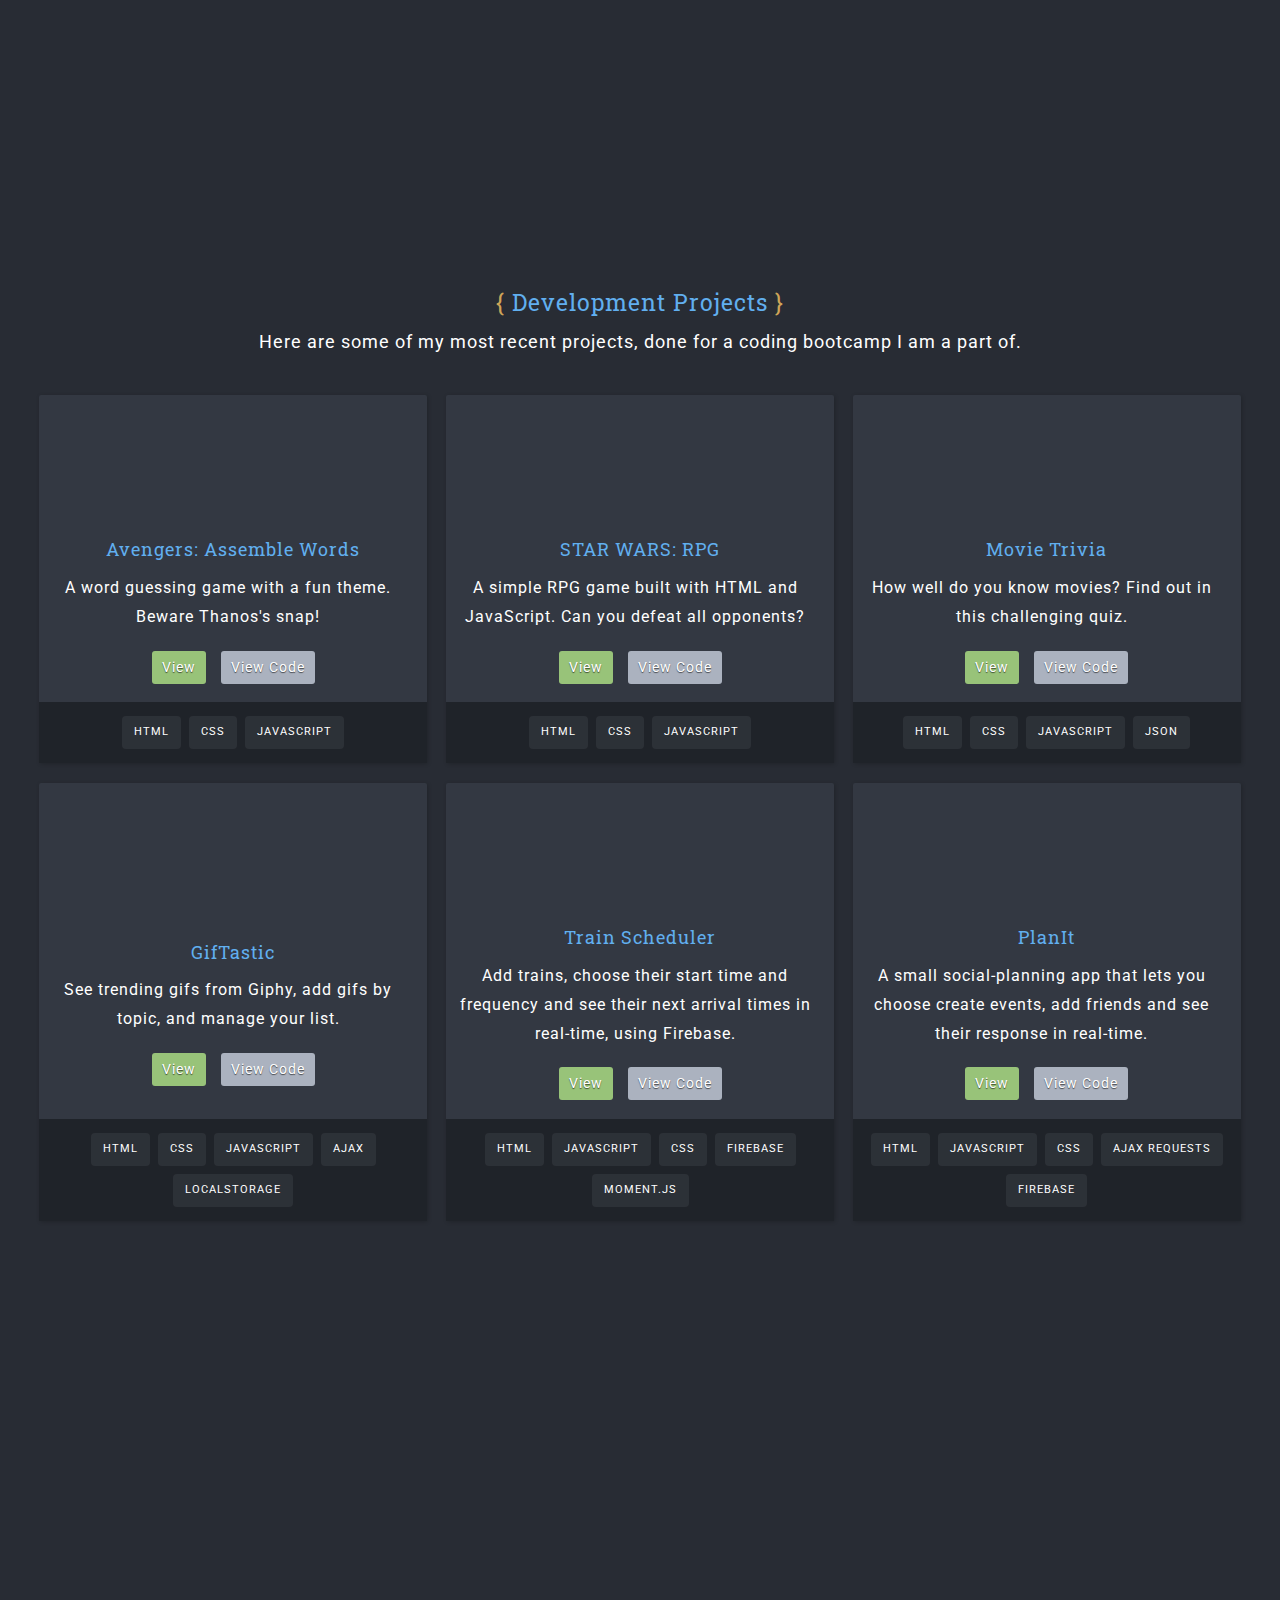
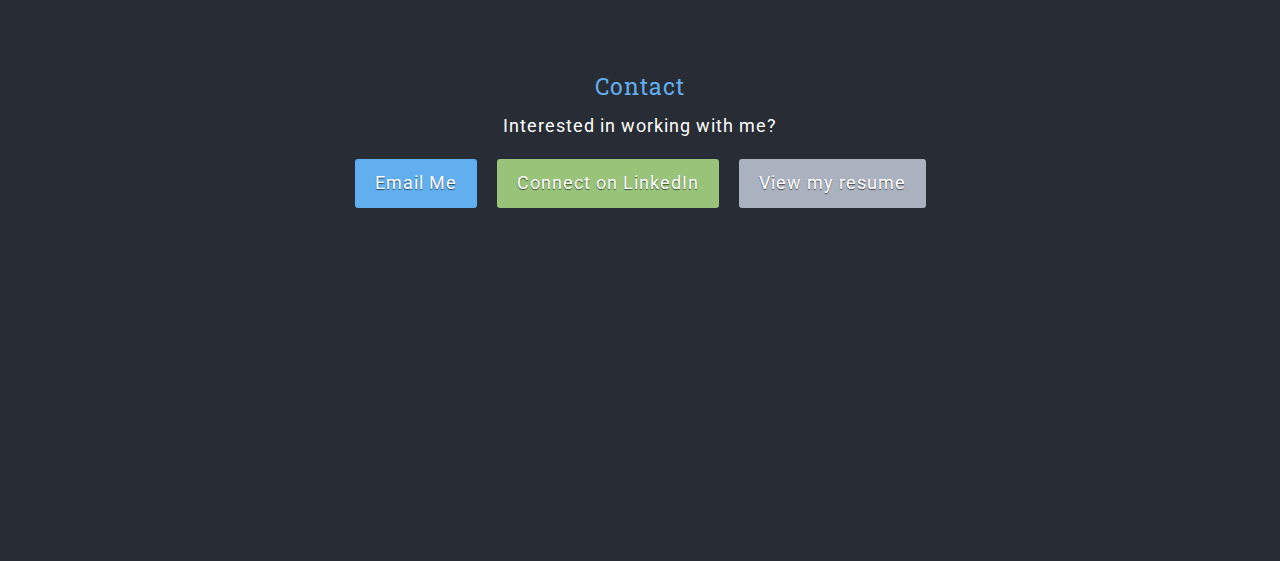
==== commit 2fcd22e2: "wrapping up" ====
--- a/index.html
+++ b/index.html
@@ -31,34 +31,39 @@
     </header>
     <div class="pageWrapper">
       <section id="home">
-        <div class="codeImage text parallax" data-speed="28">
+        <div class="codeImage text parallax" data-speed="38">
           <h1 id="titleText">Joshua Stevens</h1>
         </div>
         <div class="codeImage subtext parallax" data-speed="18">
           <h2 id="subTitleText"><span class="green">{</span> A web <span class="purple">developer</span> &amp; designer in Nashville <span class="green">}</span></h2>
         </div>
-        <div class="codeImage green parallax" data-speed="32"></div>
-        <div class="codeImage blue parallax" data-speed="18"></div>
-        <div class="codeImage red parallax" data-speed="8"></div>
-        <div class="codeImage purple parallax" data-speed="1"></div>
+        <div class="codeImage green parallax" data-speed="52"></div>
+        <div class="codeImage blue parallax" data-speed="38"></div>
+        <div class="codeImage red parallax" data-speed="22"></div>
+        <div class="codeImage purple parallax" data-speed="3"></div>
         <div class="codeImage gray parallax" data-speed="12"></div>
       </section>
       <section id="bio">
         <article>
-          <h2>Design &amp; Development</h2>
-          <p>
-            I’m a highly creative and accomplished <span class="red">digital creator</span> capable of designing <span class="purple">engaging UI and UX</span> experiences as well as writing code to
-            bring designs to life.</p>
-          <p>
-            With <span class="green">ten years of experience</span> in web <span class="blue">design</span>
-            and <span class="red">development</span>, I’ve built numerous websites and Saas applications
-            using front-end technologies like <span class="gray">HTML</span>, <span class="green">JavaScript</span>, and <span class="blue">React</span>.
-            Exceptional interpersonal skills, work ethic and an <span class="purple">eager-to-learn</span> attitude have propelled my career. I am continuing to stretch
-            myself, focusing on bolstering my <span class="red">back-end</span> know-how.
-          </p>
-          <p>See some of of my work:</p>
-          <a class="dribbble" href="http://joshuastevens.dribbble.com/" target="_blank">Dribbble <i class="fab fa-dribbble"></i></a>
-          <a class="github" href="https://github.com/jstevens79" target="_blank">GitHub <i class="fab fa-github"></i></a>
+          <div class="profilePicture">
+            <img src="./assets/images/josh-and-his-dog.jpg" class="profilePic" alt="Joshua Stevens and his dog."> 
+          </div>
+          <div class="articleContent">
+            <h2>Design &amp; Development</h2>
+            <p>
+              I’m a highly creative and accomplished <span class="red">digital creator</span> capable of designing <span class="purple">engaging UI and UX</span> experiences as well as writing code to
+              bring designs to life.</p>
+            <p>
+              With <span class="green">ten years of experience</span> in web <span class="blue">design</span>
+              and <span class="red">development</span>, I’ve built numerous websites and Saas applications
+              using front-end technologies like <span class="gray">HTML</span>, <span class="green">JavaScript</span>, and <span class="blue">React</span>.
+              Exceptional interpersonal skills, work ethic and an <span class="purple">eager-to-learn</span> attitude have propelled my career. I am continuing to stretch
+              myself, focusing on bolstering my <span class="red">back-end</span> know-how.
+            </p>
+            <p>See some of of my work:</p>
+            <a class="dribbble" href="http://joshuastevens.dribbble.com/" target="_blank">Dribbble <i class="fab fa-dribbble"></i></a>
+            <a class="github" href="https://github.com/jstevens79" target="_blank">GitHub <i class="fab fa-github"></i></a>
+          </div>
         </article>
       </section>
       <section id="development">
@@ -68,12 +73,13 @@
           am a part of.
         </p>
         <div class="projectsContainer">
-          <a class="project" href="https://jstevens79.github.io/Word-Guess-Game/" target="_blank">
+          <div class="project">
             <div class="projectIcon"><i class="fas fa-gamepad"></i></div>
             <div class="description">
               <h3>Avengers: Assemble Words</h3>
               <p>A word guessing game with a fun theme. Beware Thanos's snap!</p>
-              <span class="view">View</span>
+              <a href="https://jstevens79.github.io/Word-Guess-Game/" target="_blank" class="view">View</a>
+              <a href="https://github.com/jstevens79/Word-Guess-Game" target="_blank" class="viewCode">View Code</a>
             </div>
             <div class="technologies">
               <ul>
@@ -82,14 +88,15 @@
                 <li>Javascript</li>
               </ul>
             </div>
-          </a>
-
-          <a class="project" href="https://jstevens79.github.io/star-wars-rpg/" target="_blank">
+          </div>
+
+          <div class="project">
             <div class="projectIcon"><i class="fas fa-jedi"></i></div>
             <div class="description">
               <h3>STAR WARS: RPG</h3>
               <p>A simple RPG game built with HTML and JavaScript. Can you defeat all opponents?</p>
-              <span class="view">View</span>
+              <a href="https://jstevens79.github.io/star-wars-rpg/" target="_blank" class="view">View</a>
+              <a href="https://github.com/jstevens79/star-wars-rpg" target="_blank" class="viewCode">View Code</a>
             </div>
             <div class="technologies">
                 <ul>
@@ -98,14 +105,15 @@
                   <li>Javascript</li>
                 </ul>
               </div>
-          </a>
-
-          <a class="project" href="https://jstevens79.github.io/TriviaGame/" target="_blank">
+            </div>
+
+          <div class="project">
             <div class="projectIcon"><i class="fas fa-ticket-alt"></i></div>
             <div class="description">
               <h3>Movie Trivia</h3>
               <p>How well do you know movies? Find out in this challenging quiz.</p>
-              <span class="view">View</span>
+              <a class="view" href="https://jstevens79.github.io/TriviaGame/" target="_blank">View</a>
+              <a href="https://github.com/jstevens79/TriviaGame" target="_blank" class="viewCode">View Code</a>
             </div>
             <div class="technologies">
                 <ul>
@@ -115,14 +123,15 @@
                   <li>JSON</li>
                 </ul>
               </div>
-          </a>
-
-          <a class="project" href="https://jstevens79.github.io/giftastic/" target="_blank">
+          </div>
+
+          <div class="project">
               <div class="projectIcon"><i class="fas fa-images"></i></div>
               <div class="description">
                 <h3>GifTastic</h3>
                 <p>See trending gifs from Giphy, add gifs by topic, and manage your list.</p>
-                <span class="view">View</span>
+                <a class="view" href="https://jstevens79.github.io/giftastic/" target="_blank">View</a>
+                <a href="https://github.com/jstevens79/GifTastic" target="_blank" class="viewCode">View Code</a>
               </div>
               <div class="technologies">
                   <ul>
@@ -133,14 +142,15 @@
                     <li>LocalStorage</li>
                   </ul>
                 </div>
-            </a>
-
-          <a class="project" href="https://jstevens79.github.io/Train-Scheduler/" target="_blank">
+            </div>
+
+          <div class="project">
             <div class="projectIcon"><i class="fas fa-subway"></i></div>
             <div class="description">
               <h3>Train Scheduler</h3>
               <p>Add trains, choose their start time and frequency and see their next arrival times in real-time, using Firebase.</p>
-              <span class="view">View</span>
+              <a class="view" href="https://jstevens79.github.io/Train-Scheduler/" target="_blank">View</a>
+              <a href="https://github.com/jstevens79/Train-Scheduler" target="_blank" class="viewCode">View Code</a>
             </div>
             <div class="technologies">
                 <ul>
@@ -151,13 +161,15 @@
                   <li>Moment.js</li>
                 </ul>
               </div>
-          </a>
-          <a class="project" href="https://jstevens79.github.io/Project1/" target="_blank">
+          </div>
+          
+          <div class="project">
               <div class="projectIcon"><i class="fas fa-calendar-check"></i></div>
               <div class="description">
                 <h3>PlanIt</h3>
                 <p>A small social-planning app that lets you choose create events, add friends and see their response in real-time.</p>
-                <span class="view">View</span>
+                <a class="view" href="https://jstevens79.github.io/Project1/" target="_blank">View</a>
+                <a href="https://github.com/jstevens79/Project1" target="_blank" class="viewCode">View Code</a>
               </div>
               <div class="technologies">
                   <ul>
@@ -168,12 +180,18 @@
                     <li>Firebase</li>
                   </ul>
                 </div>
-            </a>
+            </div>
+
         </div>
       </section>
       <section id="contact">
         <h2>Contact</h2>
-        <p>Some contact info</p>
+        <p>Interested in working with me?</p>
+        <div class="contactLinks">
+            <a href="mailto:joshua@joshuastevensdesign.com" class="email">Email Me <i class="fas fa-envelope"></i></a>
+            <a href="https://www.linkedin.com/in/joshuastevens79/" target="_blank" class="linkedIn">Connect on LinkedIn <i class="fab fa-linkedin"></i></a>
+            <a href="./assets/pdf/Joshua_Stevens_Resume_2019.pdf" target="_blank" class="resume">View my resume <i class="fas fa-file"></i></i></a>
+        </div>
       </section>
     </div>
     <script
--- a/assets/css/styles.css
+++ b/assets/css/styles.css
@@ -26,7 +26,6 @@
   font-family: 'Roboto Slab', serif;
   color: rgb(97,175,239);
 }
-
 
 header {
   position: fixed;
@@ -39,6 +38,7 @@
 .logo img {
   max-height: 50px;
   width: auto;
+  cursor: pointer;
 }
 
 nav {
@@ -103,10 +103,7 @@
   color: rgb(171,178,191);
 }
 
-.pageWrapper {
-  /*max-width: 1200px;*/
-  margin: 0 auto;
-}
+
 
 #home {
   height: 100vh;
@@ -182,9 +179,25 @@
 }
 
 article {
-  width: 40%;
+  display: flex;
+}
+
+.profilePicture {
+  flex: 1;
+  max-width: 380px;
+  position: relative;
+  margin: 0 5% 5% 5%;
+}
+
+.profilePic {
+  width: 100%;
+  height: auto;
+  margin: 0 5% 5% 5%;
+}
+
+.articleContent {
+  flex: 2;
   max-width: 650px;
-  margin-left: 50%;
 }
 
 #development {
@@ -210,12 +223,10 @@
   display: flex;
   flex-direction: column;
   justify-content: space-between;
-  transform: scale(1);
-  transition: transform .25s ease, background-color .25s ease;
+  transition: background-color .25s ease;
 }
 
 .project:hover {
-  transform: scale(1.05);
   background: rgb(84, 92, 109);
 }
 
@@ -265,17 +276,7 @@
   background-color: rgba(171,178,191,0.1);
 }
 
-@media only screen and (max-width: 860px) {
-  .project {
-    width: calc(100% / 2.1);
-  }
-}
-
-@media only screen and (max-width: 600px) {
-  .project {
-    width: 100%;
-  }
-}
+
 
 .dribbble, .github {
   display: inline-block;
@@ -318,6 +319,8 @@
 }
 
 .view {
+  margin: 5px;
+  color: white;
   background-color: rgb(152,195,121);
   padding: 8px 10px;
   border-radius: 3px;
@@ -325,3 +328,115 @@
   text-shadow: 0px 1px 1px rgba(0,0,0,0.6);
 }
 
+.view:hover {
+  background-color: rgb(182, 230, 149);
+}
+
+.view:active {
+  background-color: rgb(124, 161, 97);
+}
+
+.viewCode {
+  margin: 5px;
+  color: white;
+  background-color: rgb(171,178,191);
+  padding: 8px 10px;
+  border-radius: 3px;
+  font-size: .8em;
+  text-shadow: 0px 1px 1px rgba(0,0,0,0.6);
+}
+
+.viewCode:hover {
+  background-color: rgb(183, 190, 204);
+}
+
+.viewCode:active {
+  background-color: rgb(121, 126, 136);
+}
+
+#contact {
+  text-align: center;
+}
+
+.contactLinks {
+  display: flex;
+  justify-content: center;
+  flex-wrap: wrap;
+}
+
+.email, .linkedIn, .resume {
+  color: white;
+  display: inline-block;
+  padding: 10px 20px;
+  border-radius: 3px;
+  text-shadow: 0px 1px 1px rgba(0,0,0,0.6);
+  margin: 0 10px 10px 10px;
+}
+
+.email {
+  background-color: rgb(97,175,239);
+}
+
+.email:hover {
+  background-color: rgb(118, 191, 250);
+}
+
+.email:active {
+  background-color: rgb(84, 155, 212);
+}
+
+.linkedIn {
+  background-color: rgb(152,195,121);
+}
+
+.linkedIn:hover {
+  background-color: rgb(182, 230, 149);
+}
+
+.linkedIn:active {
+  background-color: rgb(124, 161, 97);
+}
+
+.resume {
+  background-color: rgb(171,178,191);
+}
+
+.resume:hover {
+  background-color: rgb(183, 190, 204);
+}
+
+.resume:active {
+  background-color: rgb(121, 126, 136);
+}
+
+@media only screen and (max-width: 860px) {
+  .project {
+    width: calc(100% / 2.1);
+  }
+}
+
+@media only screen and (max-width: 600px) {
+  section {
+    min-height: 50vh;
+  }
+
+  .project {
+    width: 100%;
+  }
+
+  .profilePicture {
+    flex: 0;
+    display: none;
+  }
+    
+  .articleContent {
+    flex: 2;
+    max-width: 650px;
+  }
+
+  .navigationLink {
+    font-size: .7em;
+    padding: 0 8px;
+  }
+  
+}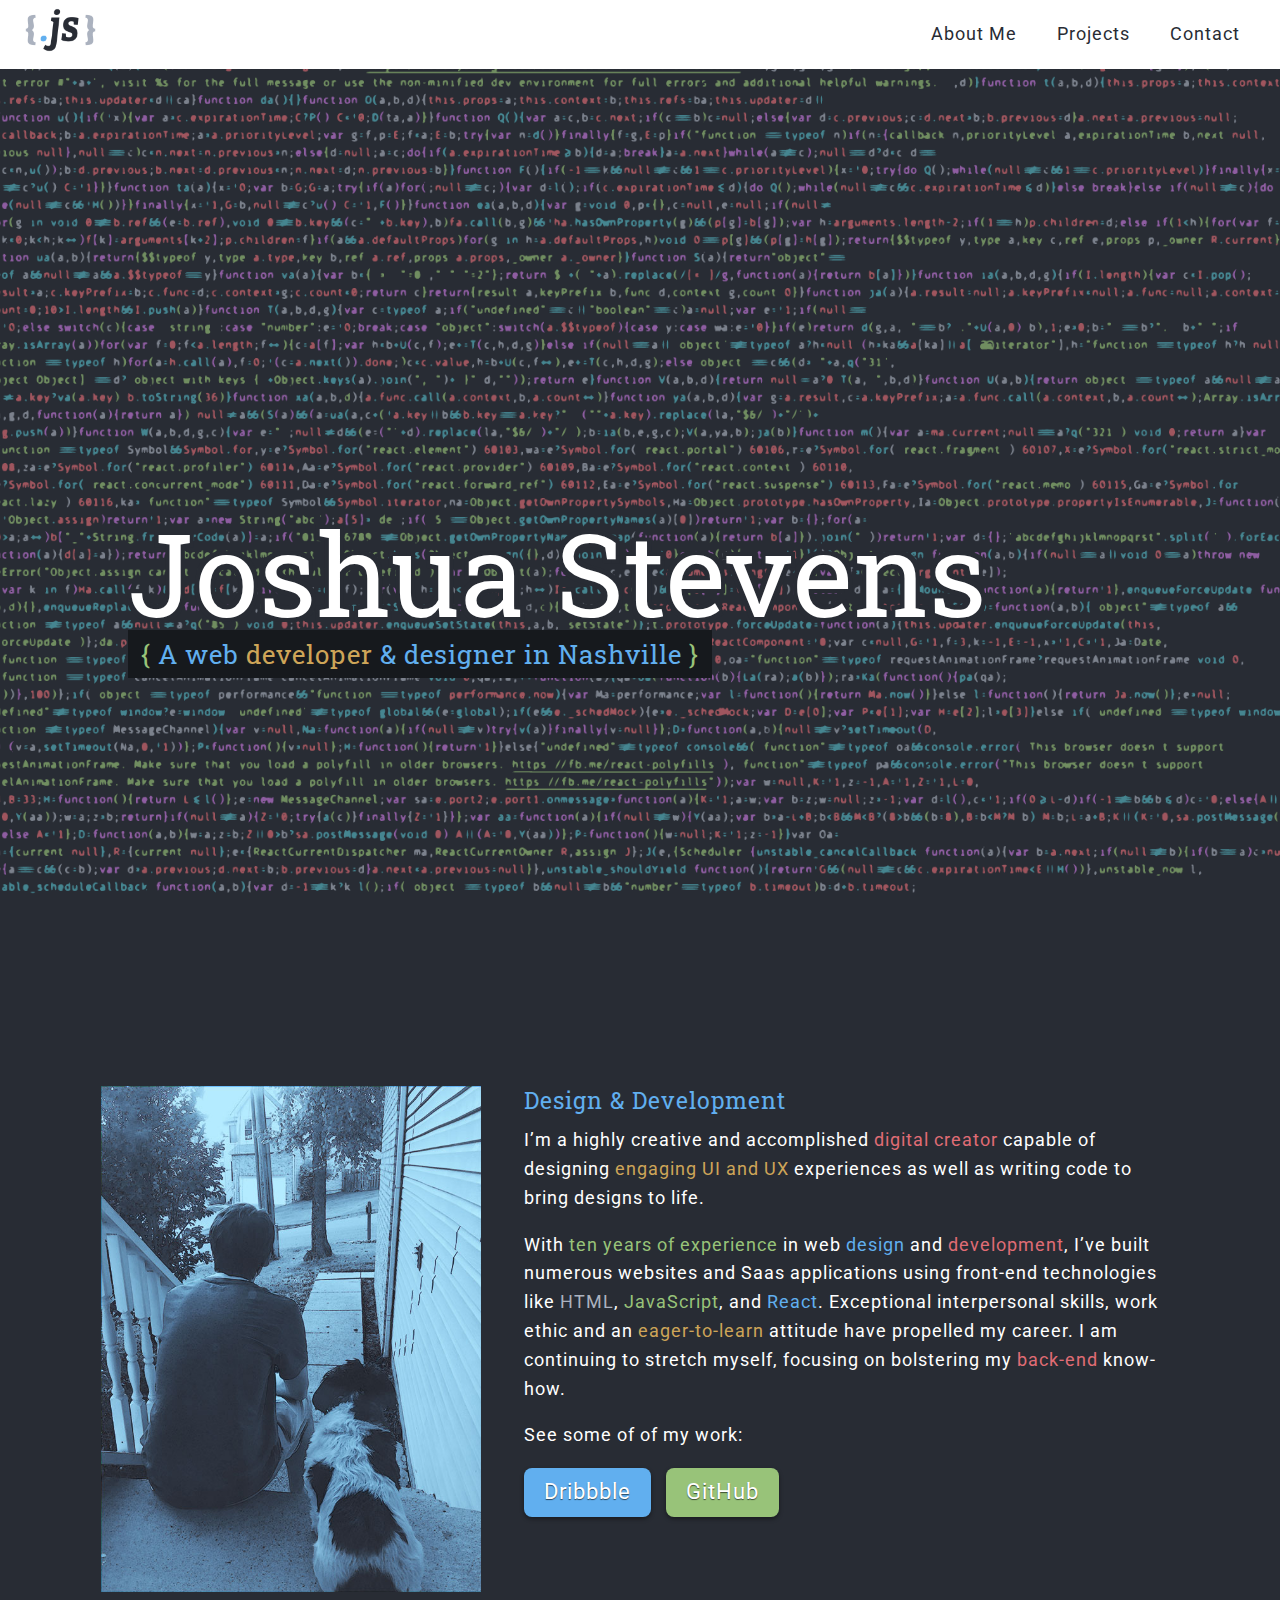
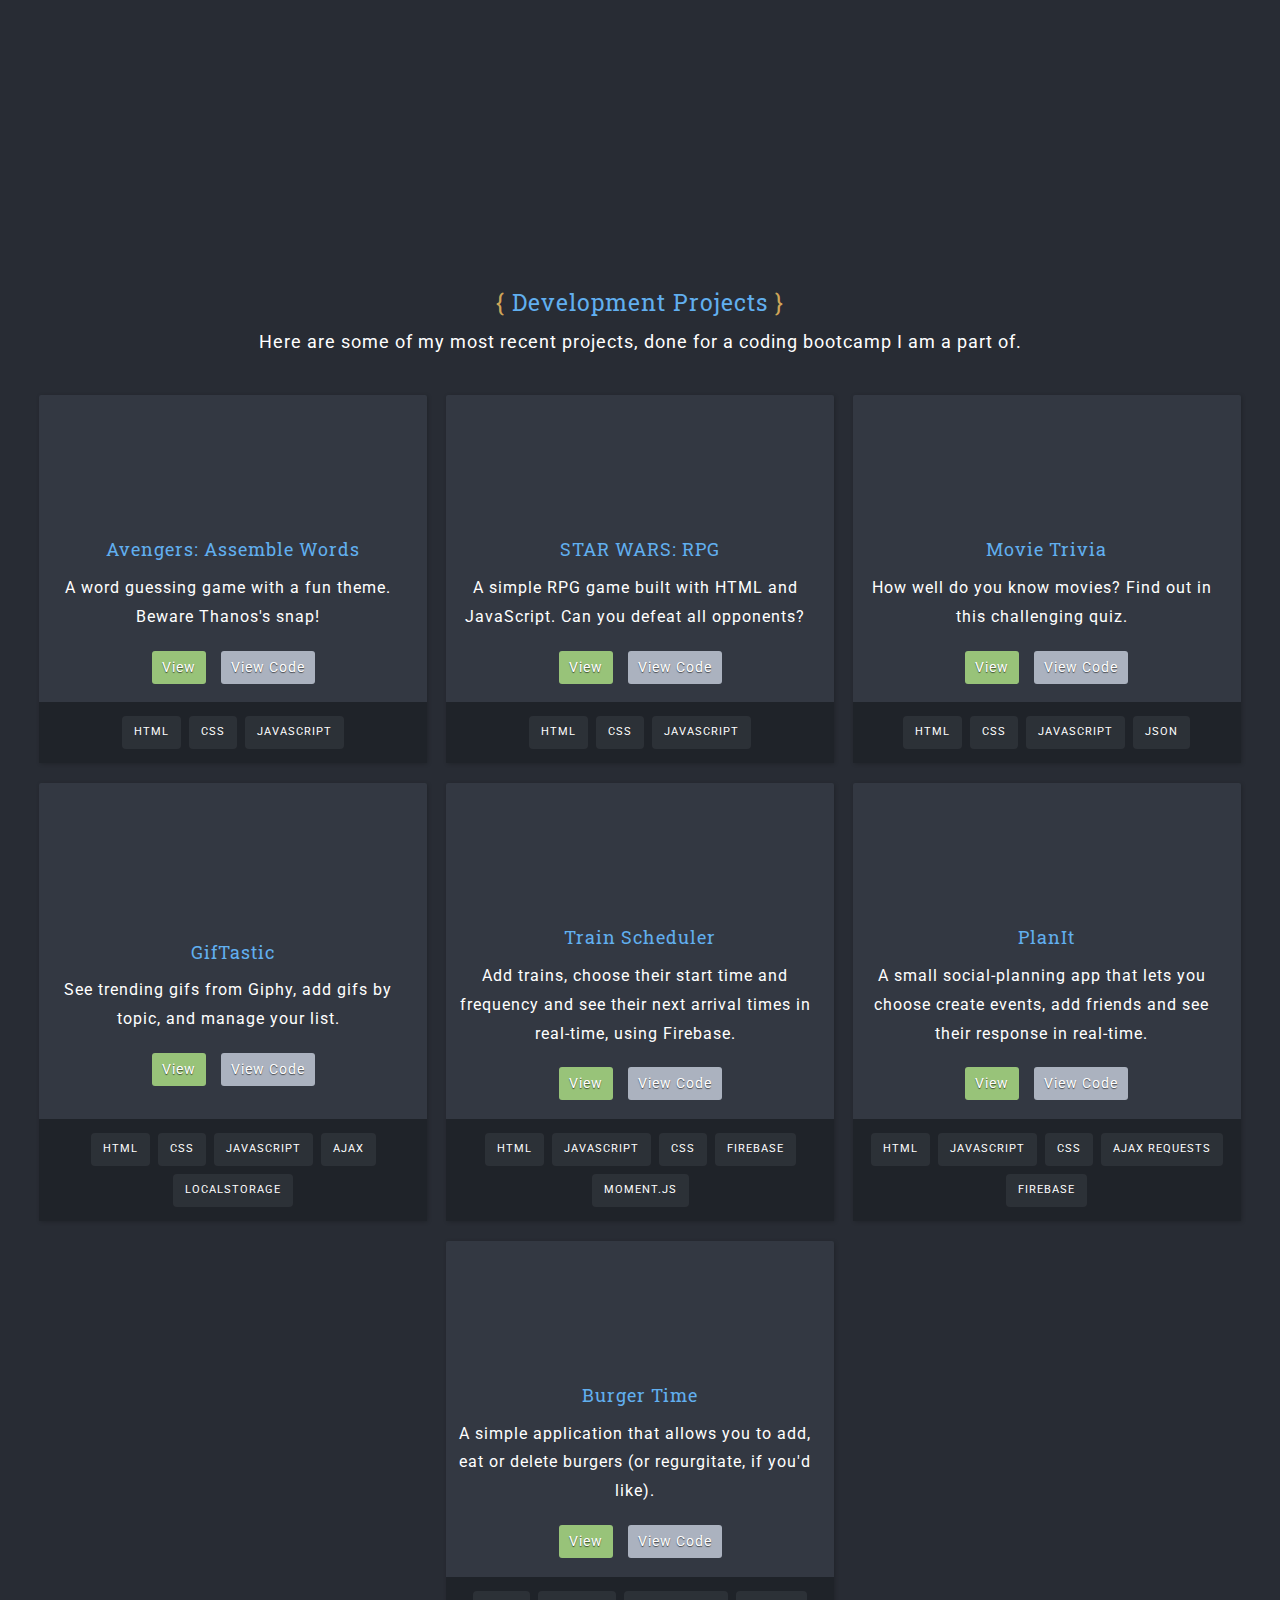
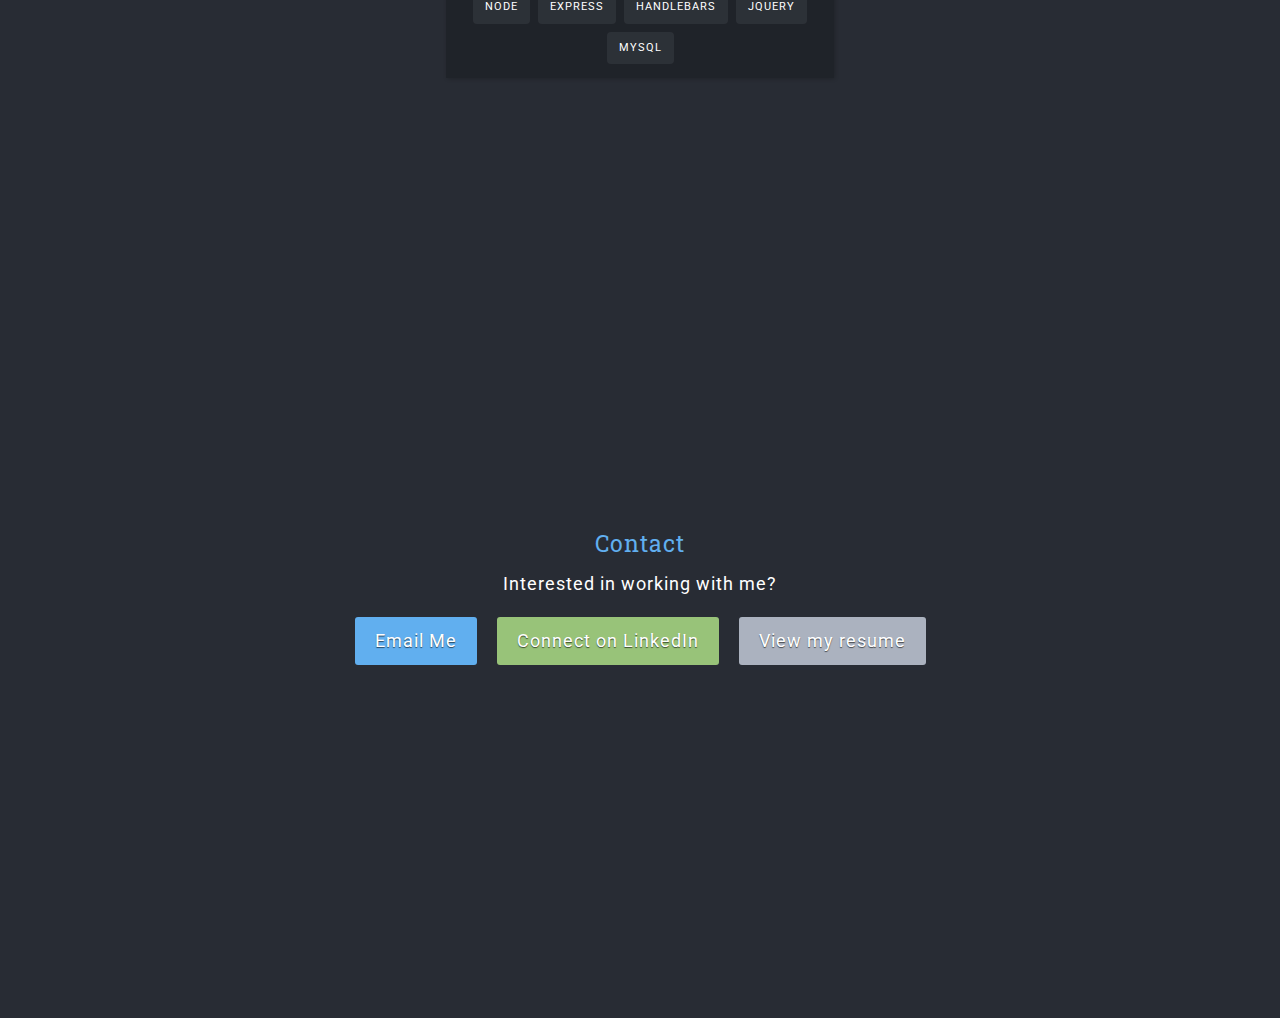
==== commit abc01849: "adding in burger project" ====
--- a/index.html
+++ b/index.html
@@ -182,6 +182,25 @@
                 </div>
             </div>
 
+          <div class="project">
+            <div class="projectIcon"><i class="fas fa-hamburger"></i></div>
+            <div class="description">
+              <h3>Burger Time</h3>
+              <p>A simple application that allows you to add, eat or delete burgers (or regurgitate, if you'd like).</p>
+              <a class="view" href="https://boiling-tor-33041.herokuapp.com/" target="_blank">View</a>
+              <a href="https://github.com/jstevens79/burger" target="_blank" class="viewCode">View Code</a>
+            </div>
+            <div class="technologies">
+              <ul>
+                <li>Node</li>
+                <li>Express</li>
+                <li>Handlebars</li>
+                <li>jQuery</li>
+                <li>MySQL</li>
+              </ul>
+            </div>
+          </div>
+
         </div>
       </section>
       <section id="contact">
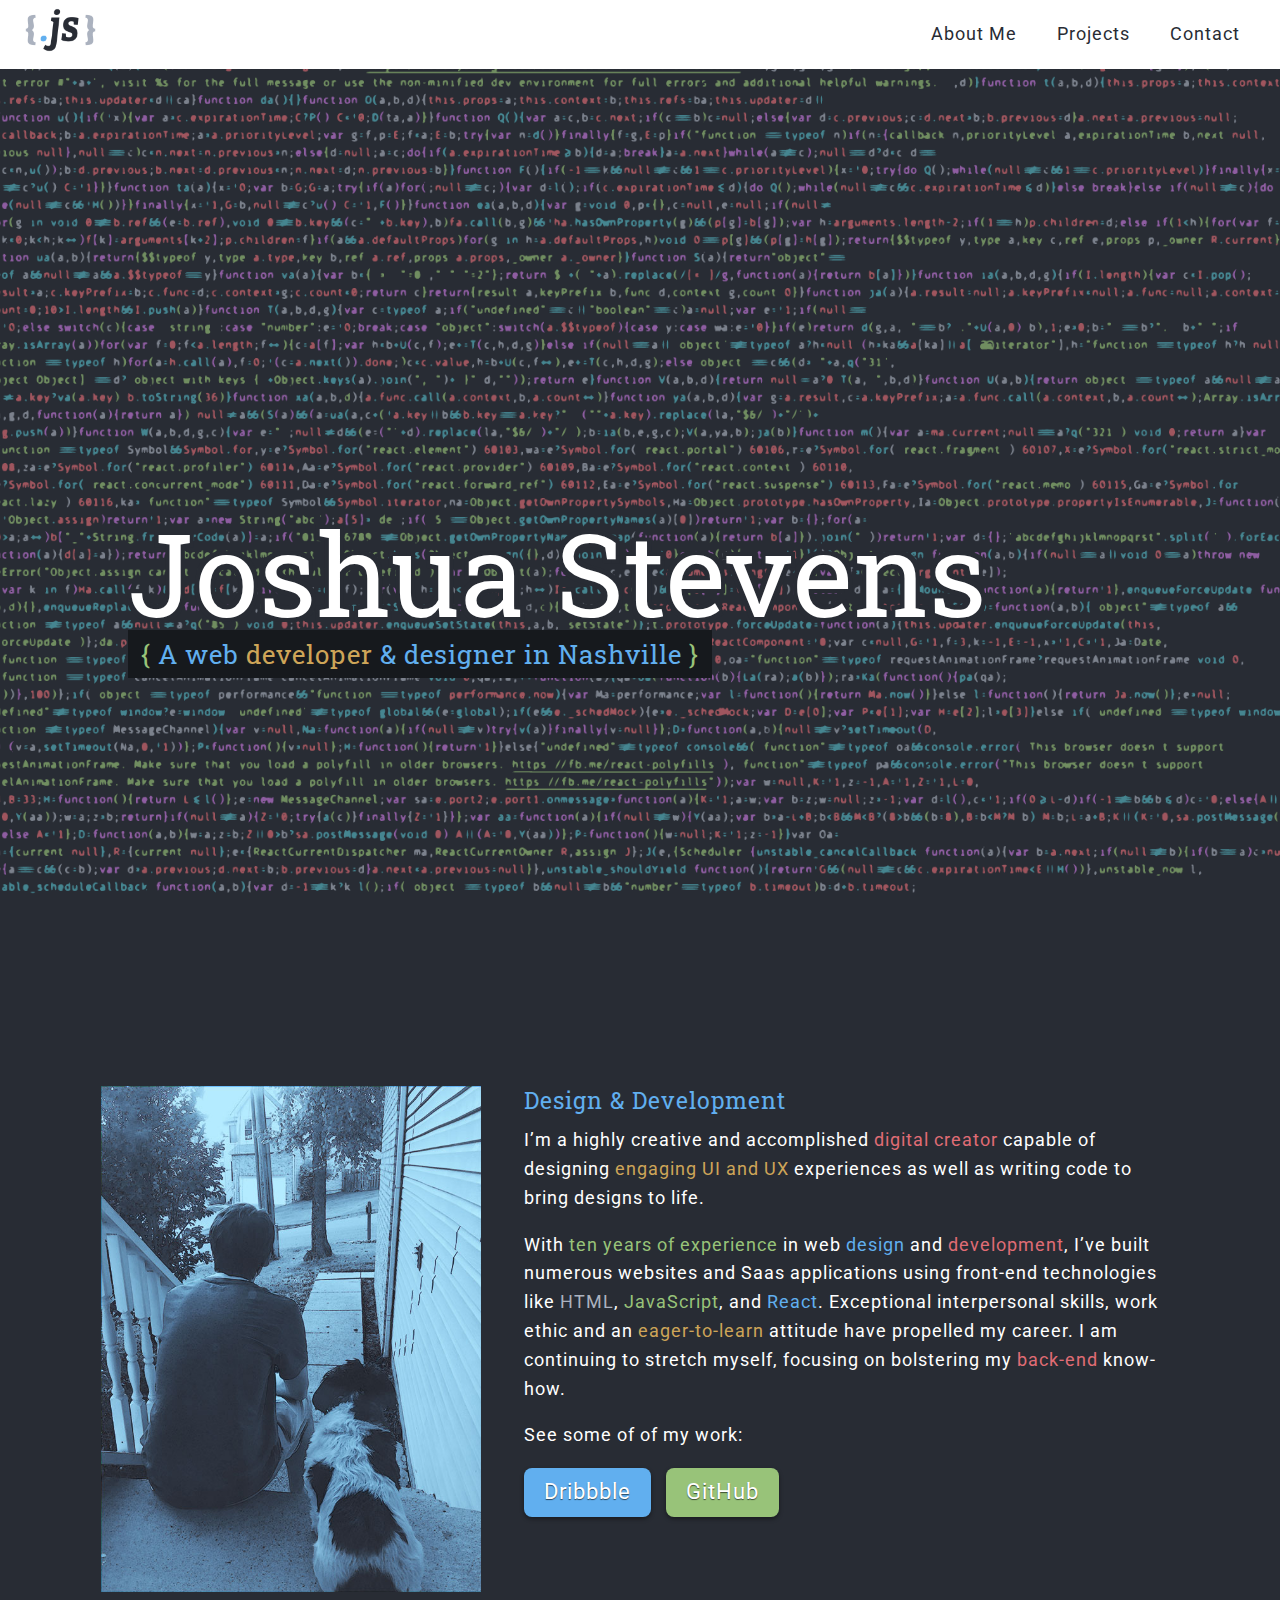
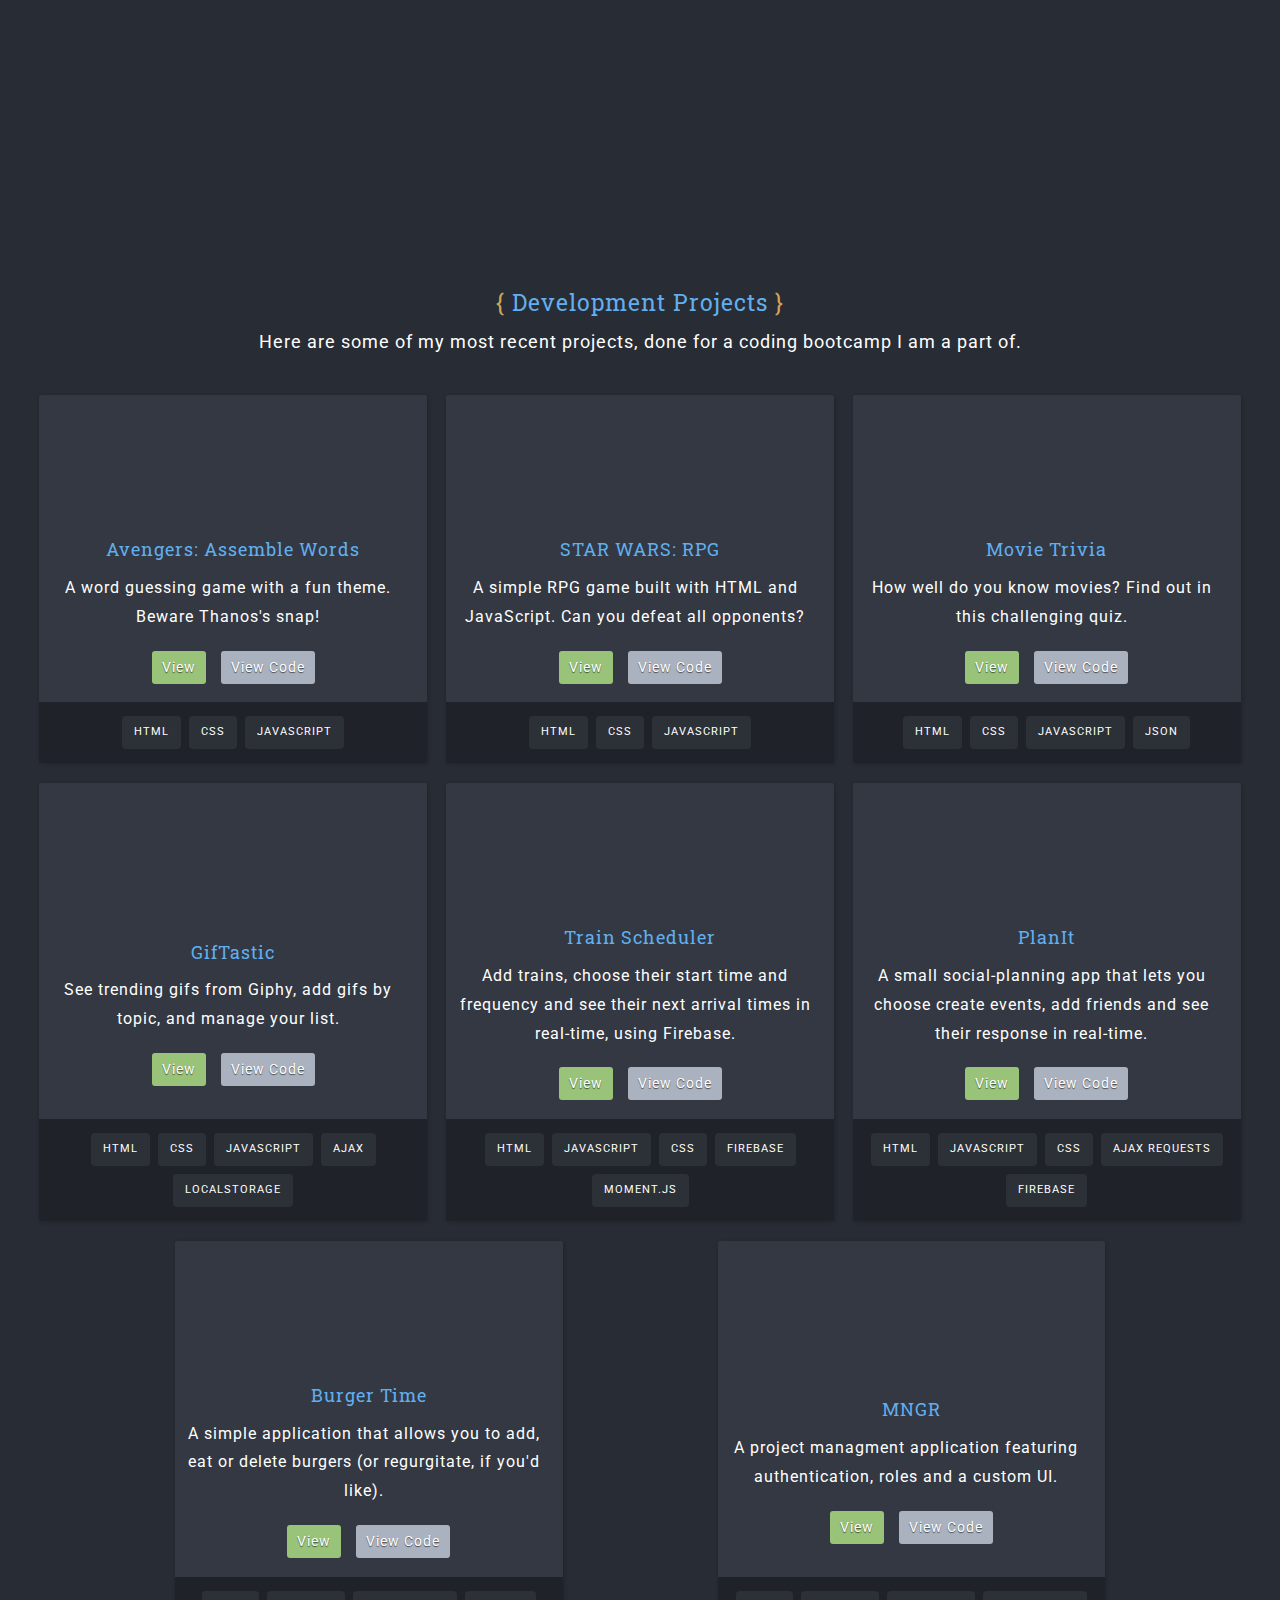
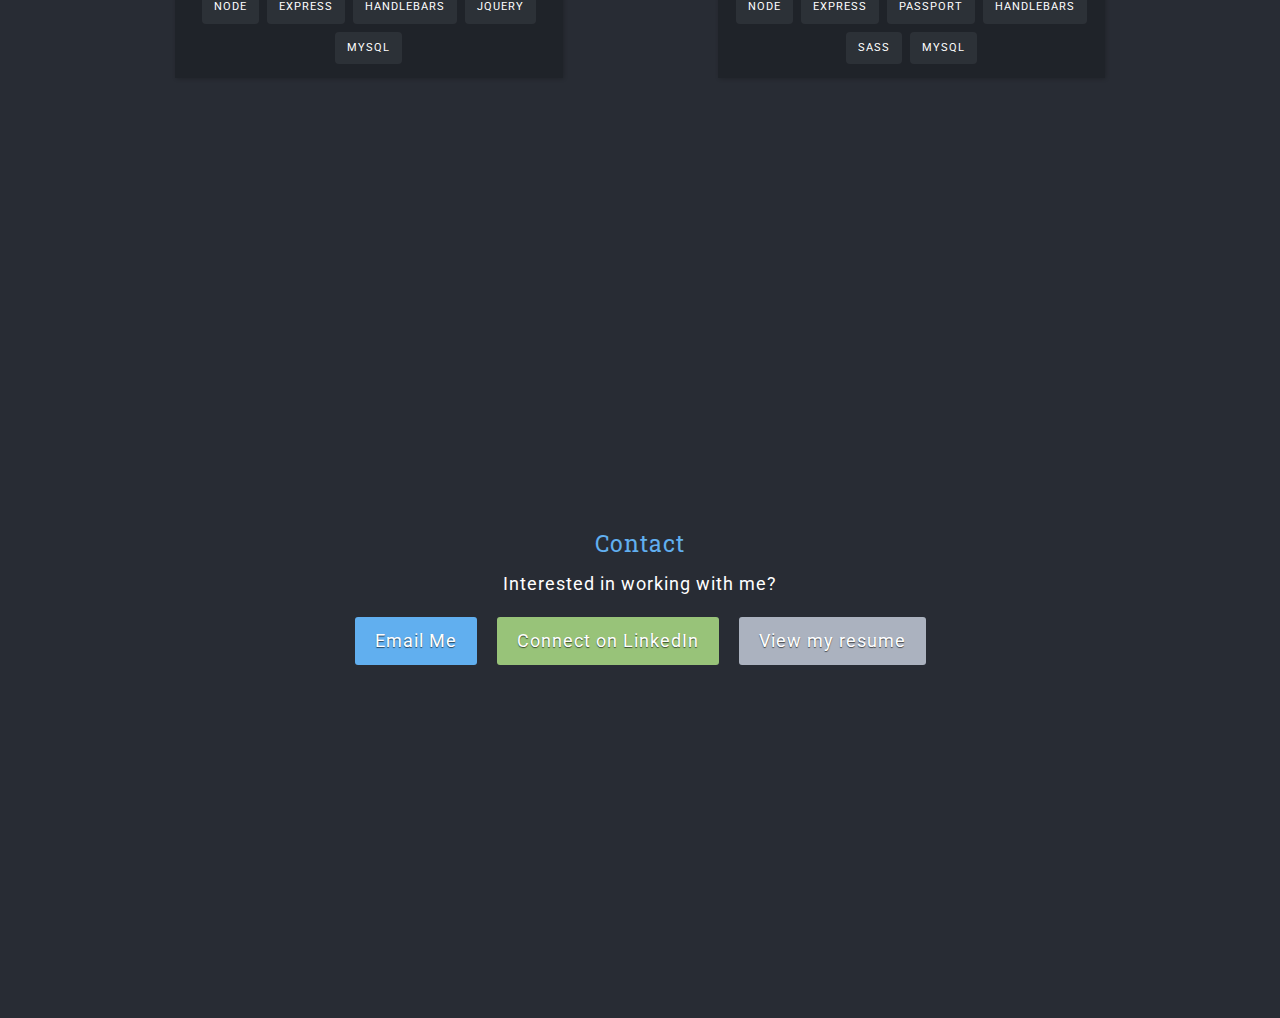
==== commit 93ce19e0: "adding project 2" ====
--- a/index.html
+++ b/index.html
@@ -201,6 +201,27 @@
             </div>
           </div>
 
+          <div class="project">
+            <div class="projectIcon"><i class="fas fa-tasks"></i></div>
+            <div class="description">
+              <h3>MNGR</h3>
+              <p>A project managment application featuring authentication, roles and a custom UI.</p>
+              <a class="view" href="https://murmuring-gorge-74790.herokuapp.com/" target="_blank">View</a>
+              <a href="https://github.com/jstevens79/project-management-app" target="_blank" class="viewCode">View Code</a>
+            </div>
+            <div class="technologies">
+              <ul>
+                <li>Node</li>
+                <li>Express</li>
+                <li>Passport</li>
+                <li>Handlebars</li>
+                <li>Sass</li>
+                <li>MySQL</li>
+              </ul>
+            </div>
+          </div>
+
+          
         </div>
       </section>
       <section id="contact">
